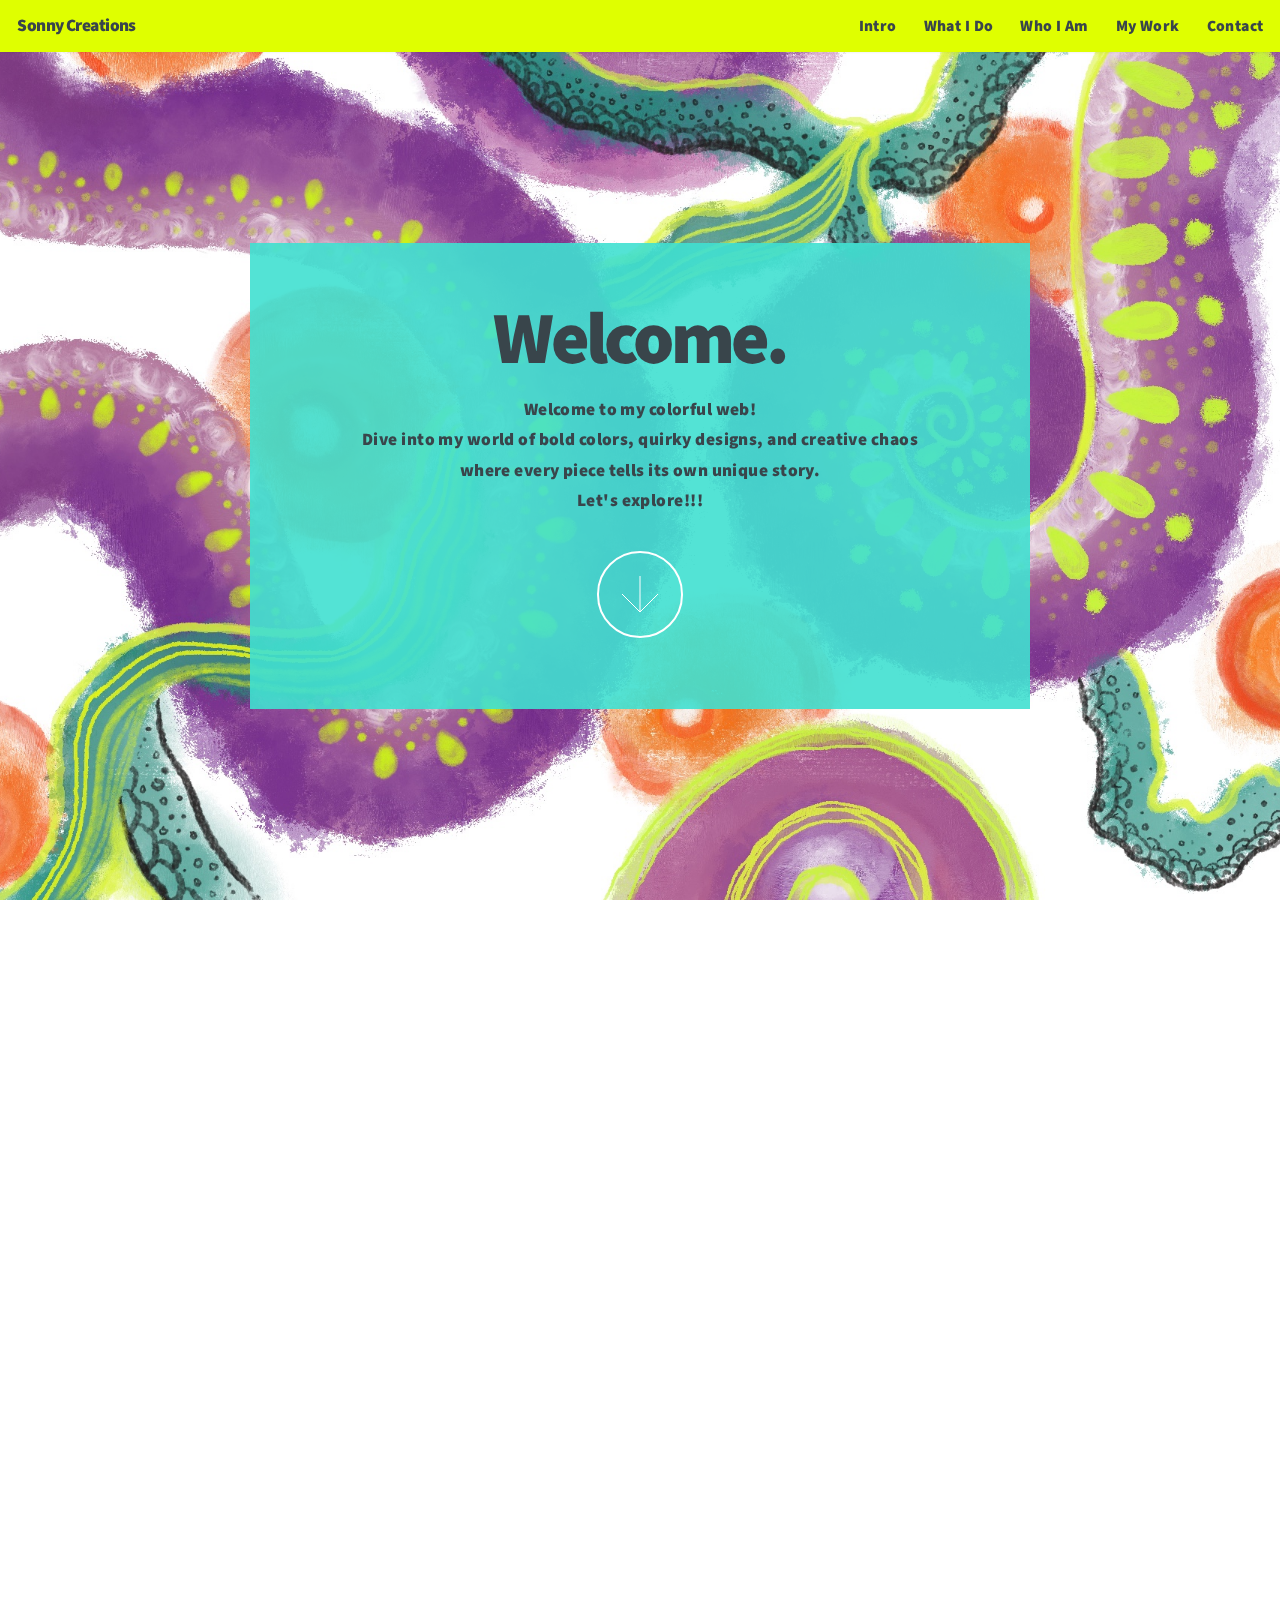
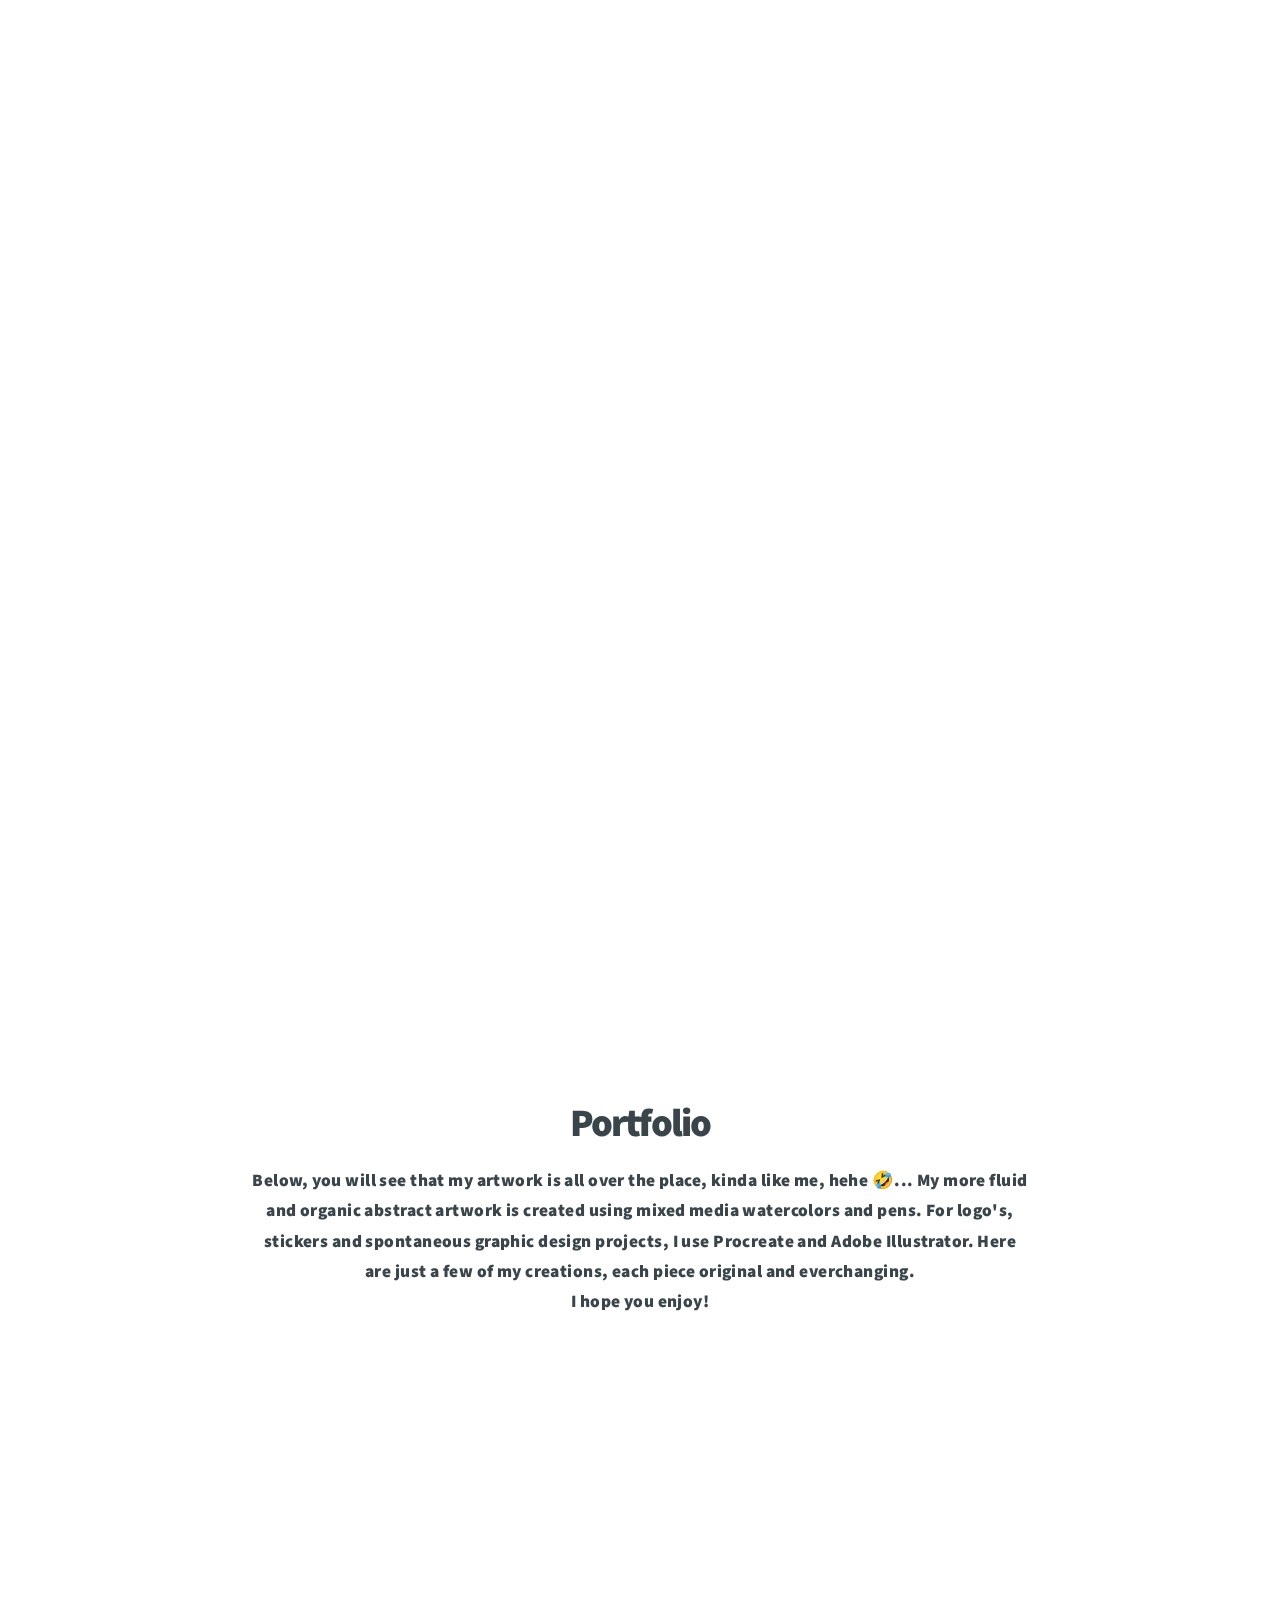
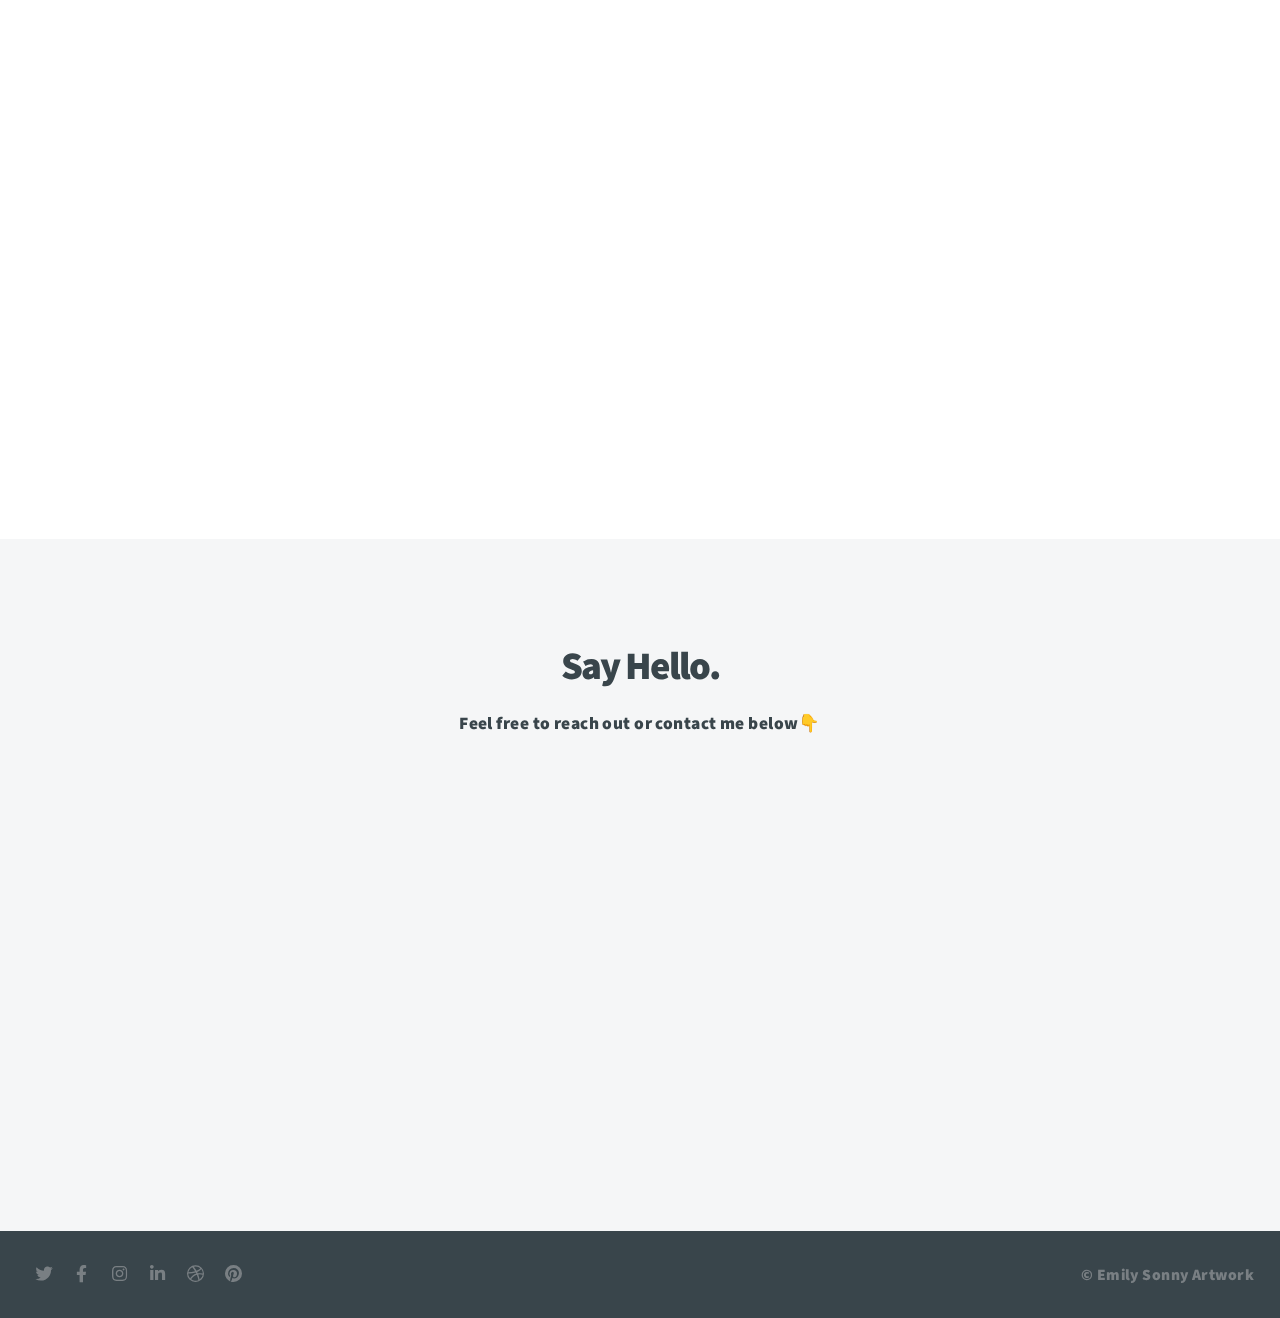
==== index.html @ d4427ba9 "Update index.html" ====
<!DOCTYPE HTML>
<!--
	Personal landing page for Emily Sonny
-->
<html>
	<head>
		<title>Sonny Creations</title>
		<meta charset="utf-8" />
		<meta name="viewport" content="width=device-width, initial-scale=1, user-scalable=no" />
		<link rel="stylesheet" href="assets/css/main.css" />
		<noscript><link rel="stylesheet" href="assets/css/noscript.css" /></noscript>
	</head>
	<body class="is-preload">

		<!-- Header -->
			<header id="header">
				<h1>Sonny Creations</h1>
				<nav>
					<ul>
						<li><a href="#intro"><b>Intro</b></a></li>
						<li><a href="#one"><b>What I Do</b></a></li>
						<li><a href="#two"><b>Who I Am</b></a></li>
						<li><a href="#work"><b>My Work</b></a></li>
						<li><a href="#contact"><b>Contact</b></a></li>
					</ul>
				</nav>
			</header>

		<!-- Intro -->
			<section id="intro" class="main style1 dark fullscreen">
				<div class="content box style2">
					<header>
						<h2>Welcome.</h2>
					</header>
					<p><strong>Welcome to my colorful web!<br>
						Dive into my world of bold colors, quirky designs, and creative chaos <br>
						where every piece tells its own unique story. <br><b> Let's explore!!!</b> </p>
					<footer>
						<a href="#one" class="button style2 down">More</a>
					</footer>
				</div>
			</section>

		<!-- One -->
			<section id="one" class="main style2 right dark fullscreen">
				<div class="content box style2">
					<header>
						<h2>What I Do</h2>
					</header>
					<p>
						<b>
							Hi, I'm Emily... a creative gal out here just trying to spread my passion for funky and free-flowing, raw and wildly
					untamed artwork. My inspiration and ideas come from the gifts provided from the grand human experience. My intention is to capture
					weird phrases and make them look artsy, to create funky unprofessional graphics and to allow my watercolor paintings to flow in order to 
					discover their unique beauty. My artwork allows me the freedom to express my authenticity and to hopefully inspire others to do the same.
					</b>					
					</p>
				</div>
				<a href="#two" class="button style2 down anchored">Next</a>
			</section>

		<!-- Two -->
			<section id="two" class="main style2 left dark fullscreen">
				<div class="content box style2">
					<header>
						<h2>Who I Am</h2>
					</header>
					<p><b>Just an average Joe out here trying to spread some joy and creativity through my authentic kooky visual expressions.
					I've been doing art ever since I was a young lassie and recently have realized that it is a passion of mine that I'd like
					to pursue and create more of.</b> 
					</p>
				</div>
				<a href="#work" class="button style2 down anchored">Next</a>
			</section>

		<!-- Work -->
			<section id="work" class="main style3 primary">
				<div class="content">
					<header>
						<h2>Portfolio</h2>
						<p><b>Below, you will see that my artwork is all over the place, kinda like me, hehe 🤣... My more fluid and organic abstract artwork is 
							created using mixed media watercolors and pens. For logo's, stickers and spontaneous graphic design projects, I use Procreate and 
							Adobe Illustrator. Here are just a few of my creations, each piece original and everchanging.</b>
							<br> <strong>I hope you enjoy!</strong>
						</p>
					</header>

					<!-- Gallery  -->
						<div class="gallery">
						
							<article class="from-left">
								<a href="images/fulls/passionfruit.JPG" class="image fit"><img src="images/thumbs/passionfruit.JPG"" title="The Emo Passionfruit" alt="" /></a>
							</article>
							<article class="from-right">
								<a href="images/fulls/kiwano2.JPG" class="image fit"><img src="images/thumbs/kiwano2.JPG" title="Kiwano Funk" alt="" /></a>
							</article>
							<article class="from-left">
								<a href="images/fulls/buffalobien.jpg" class="image fit"><img src="images/thumbs/buffalobien.jpg" title="Panoramic Buffalo" alt="" /></a>
							</article>
							<article class="from-right">
								<a href="images/fulls/cowabunga.JPG" class="image fit"><img src="images/thumbs/cowabunga.JPG" title="COWABUNGA!!!" alt="" /></a>
							</article>
							<article class="from-left">
								<a href="images/fulls/weirdfull.JPG" class="image fit"><img src="images/thumbs/weird.JPG" title="Weird..." alt="" /></a>
							</article>
							<article class="from-right">
								<a href="images/fulls/BG2.jpg" class="image fit"><img src="images/thumbs/BG2.jpg" title="Trippy Tentacles" alt="" /></a>
							</article>
							<article class="from-right">
								<a href="images/fulls/bbqtrailer.JPG" class="image fit"><img src="images/thumbs/bbqtrailer.JPG" title="The BBQ, Montana" alt="" /></a>
							</article>
							<article class="from-right">
								<a href="images/fulls/latrailer.JPG" class="image fit"><img src="images/thumbs/latrailer.JPG" title="Local Advice Food Truck: Gardiner, Montana" alt="" /></a>
							</article>
							<article class="from-right">
								<a href="images/fulls/justinecart.JPG" class="image fit"><img src="images/thumbs/justinecart.JPG" title="Justine's Hotdog Truck: Gardiner, Montana" alt="" /></a>
							</article>
							<br>
							<article class="from-right">
								<a href="images/fulls/WC06.jpeg" class="image fit"><img src="images/thumbs/WC06.jpeg" title="Everything, everywhere.. All at Once" alt="" /></a>
							</article>
							<article class="from-right">
								<a href="images/fulls/WC02.jpeg" class="image fit"><img src="images/thumbs/WC02.jpeg" title="Ethereal Dance" alt="" /></a>
							</article>
							<article class="from-right">
								<a href="images/fulls/WC07.jpeg" class="image fit"><img src="images/thumbs/WC07.jpeg" title="Dark Sun" alt="" /></a>
							</article>
							<article class="from-right">
								<a href="images/fulls/WC04.jpeg" class="image fit"><img src="images/thumbs/WC04.jpeg" title="La Flor Fuego" alt="" /></a>
							</article>
							<article class="from-right">
								<a href="images/fulls/WC05.jpeg" class="image fit"><img src="images/thumbs/WC05.jpeg" title="Land & Sea" alt="" /></a>
							</article>
							<article class="from-right">
								<a href="images/fulls/kickerWC2.jpg" class="image fit"><img src="images/thumbs/kickerWC2.jpg" title="The Kicker" alt="" /></a>
							</article>
							<article class="from-right">
								<a href="images/fulls/WC03.jpeg" class="image fit"><img src="images/thumbs/WC03.jpeg" title="The Witness" alt="" /></a>
							</article>
							<article class="from-right">
								<a href="images/fulls/WC08.jpeg" class="image fit"><img src="images/thumbs/WC08.jpeg" title="SUmmer Solstice" alt="" /></a>
							</article>
							<article class="from-right">
								<a href="images/fulls/beekindWC.jpg" class="image fit"><img src="images/thumbs/beekindWC.jpg" title="Bee Kind" alt="" /></a>
							</article>
							<article class="from-right">
								<a href="images/fulls/chincheWC.jpg" class="image fit"><img src="images/thumbs/chincheWC.jpg" title="CHINCHE!" alt="" /></a>
							</article>
							<article class="from-right">
								<a href="images/fulls/mural1.jpg" class="image fit"><img src="images/thumbs/mural1thumb.jpg" title= "Wall Art: La Selva Marina (Las Tuñas, Ecuador)" alt="" /></a>
							</article>
							<article class="from-right">
								<a href="images/fulls/mural2.jpg" class="image fit"><img src="images/thumbs/mural2.jpg" title="Wall Art: Effervescent Flow (Las Tuñas, Ecuador)" alt="" /></a>
							</article>
							
							
						</div>

				</div>
			</section>

		<!-- Contact -->
			<section id="contact" class="main style3 secondary">
				<div class="content">
					<header>
						<h2>Say Hello.</h2>
						<p>Feel free to reach out or contact me below👇</p>
					</header>
					<div class="box">
						<form method="post" action="#">
							<div class="fields">
								<div class="field half"><input type="text" name="name" placeholder="Name" /></div>
								<div class="field half"><input type="email" name="email" placeholder="Email" /></div>
								<div class="field"><textarea name="message" placeholder="Message" rows="6"></textarea></div>
							</div>
							<ul class="actions special">
								<li><input type="submit" value="Send Message" /></li>
							</ul>
						</form>
					</div>
				</div>
			</section>

		<!-- Footer -->
			<footer id="footer">

				<!-- Icons -->
					<ul class="icons">
						<li><a href="#" class="icon brands fa-twitter"><span class="label">Twitter</span></a></li>
						<li><a href="#" class="icon brands fa-facebook-f"><span class="label">Facebook</span></a></li>
						<li><a href="#" class="icon brands fa-instagram"><span class="label">Instagram</span></a></li>
						<li><a href="#" class="icon brands fa-linkedin-in"><span class="label">LinkedIn</span></a></li>
						<li><a href="#" class="icon brands fa-dribbble"><span class="label">Dribbble</span></a></li>
						<li><a href="#" class="icon brands fa-pinterest"><span class="label">Pinterest</span></a></li>
					</ul>

				<!-- Menu -->
					<ul class="menu">
						<li>&copy; Emily Sonny Artwork</li>
					</ul>

			</footer>

		<!-- Scripts -->
			<script src="assets/js/jquery.min.js"></script>
			<script src="assets/js/jquery.poptrox.min.js"></script>
			<script src="assets/js/jquery.scrolly.min.js"></script>
			<script src="assets/js/jquery.scrollex.min.js"></script>
			<script src="assets/js/browser.min.js"></script>
			<script src="assets/js/breakpoints.min.js"></script>
			<script src="assets/js/util.js"></script>
			<script src="assets/js/main.js"></script>

	</body>
</html>
---- assets/css/main.css ----
@import url("https://fonts.googleapis.com/css?family=Source+Sans+Pro:300,900");
@import url("fontawesome-all.min.css");

/*
	Big Picture by HTML5 UP
	html5up.net | @ajlkn
	Free for personal and commercial use under the CCA 3.0 license (html5up.net/license)
*/

html, body, div, span, applet, object,
iframe, h1, h2, h3, h4, h5, h6, p, blockquote,
pre, a, abbr, acronym, address, big, cite,
code, del, dfn, em, img, ins, kbd, q, s, samp,
small, strike, strong, sub, sup, tt, var, b,
u, i, center, dl, dt, dd, ol, ul, li, fieldset,
form, label, legend, table, caption, tbody,
tfoot, thead, tr, th, td, article, aside,
canvas, details, embed, figure, figcaption,
footer, header, hgroup, menu, nav, output, ruby,
section, summary, time, mark, audio, video {
	margin: 0;
	padding: 0;
	border: 0;
	font-size: 100%;
	font: inherit;
	vertical-align: baseline;}

article, aside, details, figcaption, figure,
footer, header, hgroup, menu, nav, section {
	display: block;}

body {
	line-height: 1;
}

ol, ul {
	list-style: none;
}

blockquote, q {
	quotes: none;
}

	blockquote:before, blockquote:after, q:before, q:after {
		content: '';
		content: none;
	}

table {
	border-collapse: collapse;
	border-spacing: 0;
}

body {
	-webkit-text-size-adjust: none;
}

mark {
	background-color: transparent;
	color: inherit;
}

input::-moz-focus-inner {
	border: 0;
	padding: 0;
}

input, select, textarea {
	-moz-appearance: none;
	-webkit-appearance: none;
	-ms-appearance: none;
	appearance: none;
}

/* Basic */

	@-ms-viewport {
		width: device-width;
	}

	html {
		height: 100%;
	}

	html {
		box-sizing: border-box;
	}

	*, *:before, *:after {
		box-sizing: inherit;
	}

	body {
		background: ##FFFFFF;
		height: 100%;
		min-width: 320px;
	}

		body.is-preload *, body.is-preload *:before, body.is-preload *:after {
			-moz-animation: none !important;
			-webkit-animation: none !important;
			-ms-animation: none !important;
			animation: none !important;
			-moz-transition: none !important;
			-webkit-transition: none !important;
			-ms-transition: none !important;
			transition: none !important;
		}

/* Spinner */

	@-moz-keyframes spinner-rotate {
		0% {
			-moz-transform: scale(1) rotate(0deg);
			-webkit-transform: scale(1) rotate(0deg);
			-ms-transform: scale(1) rotate(0deg);
			transform: scale(1) rotate(0deg);
		}

		100% {
			-moz-transform: scale(1) rotate(360deg);
			-webkit-transform: scale(1) rotate(360deg);
			-ms-transform: scale(1) rotate(360deg);
			transform: scale(1) rotate(360deg);
		}
	}

	@-webkit-keyframes spinner-rotate {
		0% {
			-moz-transform: scale(1) rotate(0deg);
			-webkit-transform: scale(1) rotate(0deg);
			-ms-transform: scale(1) rotate(0deg);
			transform: scale(1) rotate(0deg);
		}

		100% {
			-moz-transform: scale(1) rotate(360deg);
			-webkit-transform: scale(1) rotate(360deg);
			-ms-transform: scale(1) rotate(360deg);
			transform: scale(1) rotate(360deg);
		}
	}

	@-ms-keyframes spinner-rotate {
		0% {
			-moz-transform: scale(1) rotate(0deg);
			-webkit-transform: scale(1) rotate(0deg);
			-ms-transform: scale(1) rotate(0deg);
			transform: scale(1) rotate(0deg);
		}

		100% {
			-moz-transform: scale(1) rotate(360deg);
			-webkit-transform: scale(1) rotate(360deg);
			-ms-transform: scale(1) rotate(360deg);
			transform: scale(1) rotate(360deg);
		}
	}

	@keyframes spinner-rotate {
		0% {
			-moz-transform: scale(1) rotate(0deg);
			-webkit-transform: scale(1) rotate(0deg);
			-ms-transform: scale(1) rotate(0deg);
			transform: scale(1) rotate(0deg);
		}

		100% {
			-moz-transform: scale(1) rotate(360deg);
			-webkit-transform: scale(1) rotate(360deg);
			-ms-transform: scale(1) rotate(360deg);
			transform: scale(1) rotate(360deg);
		}
	}

/* Loader */

	@-moz-keyframes spinner-show {
		0% {
			opacity: 0;
		}

		100% {
			opacity: 1;
		}
	}

	@-webkit-keyframes spinner-show {
		0% {
			opacity: 0;
		}

		100% {
			opacity: 1;
		}
	}

	@-ms-keyframes spinner-show {
		0% {
			opacity: 0;
		}

		100% {
			opacity: 1;
		}
	}

	@keyframes spinner-show {
		0% {
			opacity: 0;
		}

		100% {
			opacity: 1;
		}
	}

	@-moz-keyframes spinner-hide {
		0% {
			-moz-transform: scale(1) rotate(0deg);
			-webkit-transform: scale(1) rotate(0deg);
			-ms-transform: scale(1) rotate(0deg);
			transform: scale(1) rotate(0deg);
			color: #e5e6e7;
			z-index: 100001;
		}

		99% {
			-moz-transform: scale(0.5) rotate(360deg);
			-webkit-transform: scale(0.5) rotate(360deg);
			-ms-transform: scale(0.5) rotate(360deg);
			transform: scale(0.5) rotate(360deg);
			color: #e5e6e7;
			z-index: 100001;
		}

		100% {
			-moz-transform: scale(0.5) rotate(360deg);
			-webkit-transform: scale(0.5) rotate(360deg);
			-ms-transform: scale(0.5) rotate(360deg);
			transform: scale(0.5) rotate(360deg);
			color: #e5e6e7;
			z-index: -1;
		}
	}

	@-webkit-keyframes spinner-hide {
		0% {
			-moz-transform: scale(1) rotate(0deg);
			-webkit-transform: scale(1) rotate(0deg);
			-ms-transform: scale(1) rotate(0deg);
			transform: scale(1) rotate(0deg);
			color: #e5e6e7;
			z-index: 100001;
		}

		99% {
			-moz-transform: scale(0.5) rotate(360deg);
			-webkit-transform: scale(0.5) rotate(360deg);
			-ms-transform: scale(0.5) rotate(360deg);
			transform: scale(0.5) rotate(360deg);
			color: #e5e6e7;
			z-index: 100001;
		}

		100% {
			-moz-transform: scale(0.5) rotate(360deg);
			-webkit-transform: scale(0.5) rotate(360deg);
			-ms-transform: scale(0.5) rotate(360deg);
			transform: scale(0.5) rotate(360deg);
			color: #e5e6e7;
			z-index: -1;
		}
	}

	@-ms-keyframes spinner-hide {
		0% {
			-moz-transform: scale(1) rotate(0deg);
			-webkit-transform: scale(1) rotate(0deg);
			-ms-transform: scale(1) rotate(0deg);
			transform: scale(1) rotate(0deg);
			color: #e5e6e7;
			z-index: 100001;
		}

		99% {
			-moz-transform: scale(0.5) rotate(360deg);
			-webkit-transform: scale(0.5) rotate(360deg);
			-ms-transform: scale(0.5) rotate(360deg);
			transform: scale(0.5) rotate(360deg);
			color: #e5e6e7;
			z-index: 100001;
		}

		100% {
			-moz-transform: scale(0.5) rotate(360deg);
			-webkit-transform: scale(0.5) rotate(360deg);
			-ms-transform: scale(0.5) rotate(360deg);
			transform: scale(0.5) rotate(360deg);
			color: #e5e6e7;
			z-index: -1;
		}
	}

	@keyframes spinner-hide {
		0% {
			-moz-transform: scale(1) rotate(0deg);
			-webkit-transform: scale(1) rotate(0deg);
			-ms-transform: scale(1) rotate(0deg);
			transform: scale(1) rotate(0deg);
			color: #e5e6e7;
			z-index: 100001;
		}

		99% {
			-moz-transform: scale(0.5) rotate(360deg);
			-webkit-transform: scale(0.5) rotate(360deg);
			-ms-transform: scale(0.5) rotate(360deg);
			transform: scale(0.5) rotate(360deg);
			color: #e5e6e7;
			z-index: 100001;
		}

		100% {
			-moz-transform: scale(0.5) rotate(360deg);
			-webkit-transform: scale(0.5) rotate(360deg);
			-ms-transform: scale(0.5) rotate(360deg);
			transform: scale(0.5) rotate(360deg);
			color: #e5e6e7;
			z-index: -1;
		}
	}

	@-moz-keyframes overlay-hide {
		0% {
			opacity: 0;
			z-index: 100000;
		}

		15% {
			opacity: 0;
			z-index: 100000;
		}

		99% {
			opacity: 0;
			z-index: 100000;
		}

		100% {
			opacity: 0;
			z-index: -1;
		}
	}

	@-webkit-keyframes overlay-hide {
		0% {
			opacity: 0;
			z-index: 100000;
		}

		15% {
			opacity: 0;
			z-index: 100000;
		}

		99% {
			opacity: 0;
			z-index: 100000;
		}

		100% {
			opacity: 0;
			z-index: -1;
		}
	}

	@-ms-keyframes overlay-hide {
		0% {
			opacity: 0;
			z-index: 100000;
		}

		15% {
			opacity: 0;
			z-index: 100000;
		}

		99% {
			opacity: 0;
			z-index: 100000;
		}

		100% {
			opacity: 0;
			z-index: -1;
		}
	}

	@keyframes overlay-hide {
		0% {
			opacity: 0;
			z-index: 100000;
		}

		15% {
			opacity: 0;
			z-index: 100000;
		}

		99% {
			opacity: 0;
			z-index: 100000;
		}

		100% {
			opacity: 0;
			z-index: -1;
		}
	}

	body {
		text-decoration: none;
	}

		body:before {
			-moz-animation: spinner-show 1.5s 1 0.25s ease forwards, spinner-hide 0.25s ease-in-out forwards !important;
			-webkit-animation: spinner-show 1.5s 1 0.25s ease forwards, spinner-hide 0.25s ease-in-out forwards !important;
			-ms-animation: spinner-show 1.5s 1 0.25s ease forwards, spinner-hide 0.25s ease-in-out forwards !important;
			animation: spinner-show 1.5s 1 0.25s ease forwards, spinner-hide 0.25s ease-in-out forwards !important;
			-moz-transform-origin: 50% 50%;
			-webkit-transform-origin: 50% 50%;
			-ms-transform-origin: 50% 50%;
			transform-origin: 50% 50%;
			-moz-osx-font-smoothing: grayscale;
			-webkit-font-smoothing: antialiased;
			font-family: FontAwesome;
			font-style: normal;
			font-weight: normal;
			text-transform: none !important;
			color: #e5e6e7;
			content: '\f1ce';
			cursor: default;
			display: block;
			font-size: 2em;
			height: 2em;
			left: 50%;
			line-height: 2em;
			margin: -1em 0 0 -1em;
			opacity: 0;
			position: fixed;
			text-align: center;
			top: 50%;
			width: 2em;
			z-index: -1;
		}

		body:after {
			-moz-animation: overlay-hide 1.5s ease-in forwards !important;
			-webkit-animation: overlay-hide 1.5s ease-in forwards !important;
			-ms-animation: overlay-hide 1.5s ease-in forwards !important;
			animation: overlay-hide 1.5s ease-in forwards !important;
			background: #ffffff;
			content: '';
			display: block;
			height: 100%;
			left: 0;
			opacity: 0;
			position: fixed;
			top: 0;
			width: 100%;
			z-index: -1;
		}

		body.is-preload:before {
			-moz-animation: spinner-show 1.5s 1 0.25s ease forwards, spinner-rotate 0.75s infinite linear !important;
			-webkit-animation: spinner-show 1.5s 1 0.25s ease forwards, spinner-rotate 0.75s infinite linear !important;
			-ms-animation: spinner-show 1.5s 1 0.25s ease forwards, spinner-rotate 0.75s infinite linear !important;
			animation: spinner-show 1.5s 1 0.25s ease forwards, spinner-rotate 0.75s infinite linear !important;
			z-index: 100001;
		}

		body.is-preload:after {
			-moz-animation: none !important;
			-webkit-animation: none !important;
			-ms-animation: none !important;
			animation: none !important;
			opacity: 0;
			z-index: 100000;
		}

	@media (-webkit-min-device-pixel-ratio: 2) {

		body:before {
			line-height: 2.025em;
		}

	}

/* Type */

	body, input, textarea, select {
		font-family: "Source Sans Pro", "sans-serif";
		font-weight: 300;
		font-size: 18pt;
		line-height: 1.75em;
		color: #39454b;
		letter-spacing: 0.025em;
	}

		@media screen and (max-width: 1920px) {

			body, input, textarea, select {
				font-size: 17pt;
			}

		}

		@media screen and (max-width: 1680px) {

			body, input, textarea, select {
				font-size: 15pt;
			}

		}

		@media screen and (max-width: 1280px) {

			body, input, textarea, select {
				font-size: 13pt;
			}

		}

		@media screen and (max-width: 1000px) {

			body, input, textarea, select {
				font-size: 13pt;
			}

		}

		@media screen and (max-width: 736px) {

			body, input, textarea, select {
				font-size: 12pt;
				line-height: 1.5em;
			}

		}

	h1, h2, h3, h4, h5, h6 {
		font-weight: 900;
		color: inherit;
		letter-spacing: -0.0325em;
	}

		h1 a, h2 a, h3 a, h4 a, h5 a, h6 a {
			color: inherit;
			text-decoration: none;
		}

	h2 {
		font-size: 2.25em;
		line-height: 1.25em;
		letter-spacing: -0.05em;
	}

	@media screen and (max-width: 736px) {

		h2 {
			font-size: 1.5em;
		}

	}

	strong, b {
		font-weight: 900;
		color: inherit;
	}

	em, i {
		font-style: italic;
	}

	a {
		-moz-transition: color 0.2s ease-in-out;
		-webkit-transition: color 0.2s ease-in-out;
		-ms-transition: color 0.2s ease-in-out;
		transition: color 0.2s ease-in-out;
		color: #98c593;
	}

	sub {
		position: relative;
		top: 0.5em;
		font-size: 0.8em;
	}

	sup {
		position: relative;
		top: -0.5em;
		font-size: 0.8em;
	}

	hr {
		border: 0;
		border-top: solid 1px #e5e6e7;
	}

	blockquote {
		border-left: solid 0.5em #e5e6e7;
		padding: 1em 0 1em 2em;
		font-style: italic;
	}

	p, ul, ol, dl, table {
		margin-bottom: 1em;
	}

/* Box */

	.box {
		background: rgba(64, 224, 208, 0.9); /* Semi-transparent turquoise */
		color: #39454b;
		padding: 2em;
	}

		.box > :last-child {
			margin-bottom: 0;
		}

		.box.style2 {
			padding: 3.5em 2.5em 3.5em 2.5em;
		}

		@media screen and (max-width: 736px) {

			.box {
				padding: 1em;
			}

				.box.style2 {
					padding: 1.5em 1.25em 1.5em 1.25em;
					background-color: rgba(64, 224, 208, 0.9);
				}

		}

/* Button */

	input[type="button"],
	input[type="submit"],
	input[type="reset"],
	.button,
	button {
		-moz-appearance: none;
		-webkit-appearance: none;
		-ms-appearance: none;
		appearance: none;
		-moz-transition: background-color 0.2s ease-in-out;
		-webkit-transition: background-color 0.2s ease-in-out;
		-ms-transition: background-color 0.2s ease-in-out;
		transition: background-color 0.2s ease-in-out;
		background-color: #98c593;
		border: 0;
		border-radius: 3.5em;
		color: #ffffff;
		cursor: pointer;
		display: inline-block;
		height: 3.5em;
		line-height: 3.5em;
		outline: 0;
		padding: 0 2em 0 2em;
		position: relative;
		text-align: center;
		text-decoration: none;
	}

		input[type="button"].down,
		input[type="submit"].down,
		input[type="reset"].down,
		.button.down,
		button.down {
			width: 5em;
			height: 5em;
			line-height: 4.5em;
			padding: 0;
			background-image: url("images/dark-arrow.svg");
			background-position: center center;
			background-repeat: no-repeat;
			text-indent: -10em;
			overflow: hidden;
		}

			input[type="button"].down.anchored,
			input[type="submit"].down.anchored,
			input[type="reset"].down.anchored,
			.button.down.anchored,
			button.down.anchored {
				bottom: 0;
				border-bottom: 0;
				border-radius: 3em 3em 0 0;
				height: 4.5em;
				margin-left: -2.5em;
			}

		input[type="button"].anchored,
		input[type="submit"].anchored,
		input[type="reset"].anchored,
		.button.anchored,
		button.anchored {
			position: absolute;
			left: 50%;
		}

		input[type="button"]:hover,
		input[type="submit"]:hover,
		input[type="reset"]:hover,
		.button:hover,
		button:hover {
			background-color: #a8cea4;
		}

		input[type="button"]:active,
		input[type="submit"]:active,
		input[type="reset"]:active,
		.button:active,
		button:active {
			background-color: #88bc82;
		}

		input[type="button"].style2,
		input[type="submit"].style2,
		input[type="reset"].style2,
		.button.style2,
		button.style2 {
			background-color: transparent;
			border: solid 2px #e5e6e7;
			color: inherit;
		}

			input[type="button"].style2:hover,
			input[type="submit"].style2:hover,
			input[type="reset"].style2:hover,
			.button.style2:hover,
			button.style2:hover {
				background-color: rgba(229, 230, 231, 0.25);
			}

			input[type="button"].style2:active,
			input[type="submit"].style2:active,
			input[type="reset"].style2:active,
			.button.style2:active,
			button.style2:active {
				background-color: rgba(229, 230, 231, 0.375);
			}

			input[type="button"].style2.down,
			input[type="submit"].style2.down,
			input[type="reset"].style2.down,
			.button.style2.down,
			button.style2.down {
				background-image: url("images/arrow.svg");
			}

/* Form */

	form {
		margin: 0 0 2em 0;
	}

		form > :last-child {
			margin-bottom: 0;
		}

		form > .fields {
			display: -moz-flex;
			display: -webkit-flex;
			display: -ms-flex;
			display: flex;
			-moz-flex-wrap: wrap;
			-webkit-flex-wrap: wrap;
			-ms-flex-wrap: wrap;
			flex-wrap: wrap;
			width: calc(100% + 3em);
			margin: -1.5em 0 2em -1.5em;
		}

			form > .fields > .field {
				-moz-flex-grow: 0;
				-webkit-flex-grow: 0;
				-ms-flex-grow: 0;
				flex-grow: 0;
				-moz-flex-shrink: 0;
				-webkit-flex-shrink: 0;
				-ms-flex-shrink: 0;
				flex-shrink: 0;
				padding: 1.5em 0 0 1.5em;
				width: calc(100% - 1.5em);
			}

				form > .fields > .field.half {
					width: calc(50% - 0.75em);
				}

				form > .fields > .field.third {
					width: calc(100%/3 - 0.5em);
				}

				form > .fields > .field.quarter {
					width: calc(25% - 0.375em);
				}

		@media screen and (max-width: 480px) {

			form > .fields {
				width: calc(100% + 2em);
				margin: -1em 0 2em -1em;
			}

				form > .fields > .field {
					padding: 1em 0 0 1em;
					width: calc(100% - 1em);
				}

					form > .fields > .field.half {
						width: calc(100% - 1em);
					}

					form > .fields > .field.third {
						width: calc(100% - 1em);
					}

					form > .fields > .field.quarter {
						width: calc(100% - 1em);
					}

		}

	label {
		display: block;
	}

	input[type="text"],
	input[type="password"],
	input[type="email"],
	input[type="tel"],
	input[type="search"],
	input[type="url"],
	select,
	textarea {
		-moz-appearance: none;
		-webkit-appearance: none;
		-ms-appearance: none;
		appearance: none;
		-moz-transition: border-color 0.2s ease-in-out, color 0.2s ease-in-out;
		-webkit-transition: border-color 0.2s ease-in-out, color 0.2s ease-in-out;
		-ms-transition: border-color 0.2s ease-in-out, color 0.2s ease-in-out;
		transition: border-color 0.2s ease-in-out, color 0.2s ease-in-out;
		color: #39454b;
		display: block;
		width: 100%;
		padding: 0.65em 0.75em;
		background: none;
		border: solid 2px #e5e6e7;
		color: inherit;
		border-radius: 0.5em;
		outline: none;
	}

		input[type="text"]:focus,
		input[type="password"]:focus,
		input[type="email"]:focus,
		input[type="tel"]:focus,
		input[type="search"]:focus,
		input[type="url"]:focus,
		select:focus,
		textarea:focus {
			border-color: #9ac8e9;
		}

	input[type="text"],
	input[type="password"],
	input[type="email"],
	input[type="tel"],
	input[type="search"],
	input[type="url"],
	select {
		line-height: 1.35em;
	}

	textarea {
		min-height: 8em;
	}

	::-moz-focus-inner {
		border: 0;
	}

	::-webkit-input-placeholder {
		opacity: 0.375;
	}

	:-moz-placeholder {
		opacity: 0.375;
	}

	::-moz-placeholder {
		opacity: 0.375;
	}

	:-ms-input-placeholder {
		opacity: 0.375;
	}

/* Icon */

	.icon {
		text-decoration: none;
		position: relative;
		text-decoration: none;
	}

		.icon:before {
			-moz-osx-font-smoothing: grayscale;
			-webkit-font-smoothing: antialiased;
			display: inline-block;
			font-style: normal;
			font-variant: normal;
			text-rendering: auto;
			line-height: 1;
			text-transform: none !important;
			font-family: 'Font Awesome 5 Free';
			font-weight: 400;
		}

		.icon:before {
			line-height: inherit;
		}

		.icon > .label {
			display: none;
		}

		.icon.solid:before {
			font-weight: 900;
		}

		.icon.brands:before {
			font-family: 'Font Awesome 5 Brands';
		}

/* Image */

	.image {
		position: relative;
		display: inline-block;
	}

		.image:before {
			content: '';
			position: absolute;
			left: 0;
			top: 0;
			width: 100%;
			height: 100%;
			background: none;
		}

		.image img {
			display: block;
			width: 100%;
		}

		.image.featured {
			display: block;
			width: 100%;
			margin: 0 0 2em 0;
		}

		.image.fit {
			display: block;
			width: 100%;
		}

		.image.left {
			float: left;
			margin: 0 2em 2em 0;
		}

		.image.centered {
			display: block;
			margin: 0 0 2em 0;
		}

			.image.centered img {
				margin: 0 auto;
				width: auto;
			}

/* List */

	ul.default {
		list-style: disc;
		padding-left: 1em;
	}

		ul.default li {
			padding-left: 0.5em;
		}

	ul.menu {
		cursor: default;
	}

		ul.menu li {
			display: inline-block;
			line-height: 1em;
			border-left: solid 1px #e5e6e7;
			padding: 0 0 0 0.5em;
			margin: 0 0 0 0.5em;
		}

			ul.menu li:first-child {
				border-left: 0;
				padding-left: 0;
				margin-left: 0;
			}

	ol.default {
		list-style: decimal;
		padding-left: 1.25em;
	}

		ol.default li {
			padding-left: 0.25em;
		}

/* Actions */

	ul.actions {
		display: -moz-flex;
		display: -webkit-flex;
		display: -ms-flex;
		display: flex;
		cursor: default;
		list-style: none;
		margin-left: -1em;
		padding-left: 0;
	}

		ul.actions li {
			padding: 0 0 0 1em;
			vertical-align: middle;
		}

		ul.actions.special {
			-moz-justify-content: center;
			-webkit-justify-content: center;
			-ms-justify-content: center;
			justify-content: center;
			width: 100%;
			margin-left: 0;
		}

			ul.actions.special li:first-child {
				padding-left: 0;
			}

		ul.actions.stacked {
			-moz-flex-direction: column;
			-webkit-flex-direction: column;
			-ms-flex-direction: column;
			flex-direction: column;
			margin-left: 0;
		}

			ul.actions.stacked li {
				padding: 1.3em 0 0 0;
			}

				ul.actions.stacked li:first-child {
					padding-top: 0;
				}

		ul.actions.fit {
			width: calc(100% + 1em);
		}

			ul.actions.fit li {
				-moz-flex-grow: 1;
				-webkit-flex-grow: 1;
				-ms-flex-grow: 1;
				flex-grow: 1;
				-moz-flex-shrink: 1;
				-webkit-flex-shrink: 1;
				-ms-flex-shrink: 1;
				flex-shrink: 1;
				width: 100%;
			}

				ul.actions.fit li > * {
					width: 100%;
				}

			ul.actions.fit.stacked {
				width: 100%;
			}

		@media screen and (max-width: 480px) {

			ul.actions:not(.fixed) {
				-moz-flex-direction: column;
				-webkit-flex-direction: column;
				-ms-flex-direction: column;
				flex-direction: column;
				margin-left: 0;
				width: 100% !important;
			}

				ul.actions:not(.fixed) li {
					-moz-flex-grow: 1;
					-webkit-flex-grow: 1;
					-ms-flex-grow: 1;
					flex-grow: 1;
					-moz-flex-shrink: 1;
					-webkit-flex-shrink: 1;
					-ms-flex-shrink: 1;
					flex-shrink: 1;
					padding: 1em 0 0 0;
					text-align: center;
					width: 100%;
				}

					ul.actions:not(.fixed) li > * {
						width: 100%;
					}

					ul.actions:not(.fixed) li:first-child {
						padding-top: 0;
					}

					ul.actions:not(.fixed) li input[type="submit"],
					ul.actions:not(.fixed) li input[type="reset"],
					ul.actions:not(.fixed) li input[type="button"],
					ul.actions:not(.fixed) li button,
					ul.actions:not(.fixed) li .button {
						width: 100%;
					}

						ul.actions:not(.fixed) li input[type="submit"].icon:before,
						ul.actions:not(.fixed) li input[type="reset"].icon:before,
						ul.actions:not(.fixed) li input[type="button"].icon:before,
						ul.actions:not(.fixed) li button.icon:before,
						ul.actions:not(.fixed) li .button.icon:before {
							margin-left: -0.5rem;
						}

		}

/* Icons */

	ul.icons {
		cursor: default;
	}

		ul.icons li {
			display: inline-block;
		}

		ul.icons a {
			display: inline-block;
			width: 2em;
			height: 2em;
			line-height: 2em;
			text-align: center;
			border: 0;
		}

/* Sections/Article */

	header {
		margin-bottom: 1em;
	}

		header p {
			display: block;
			margin: 1em 0 0 0;
			padding: 0 0 0.5em 0;
		}

	footer {
		margin-top: 2em;
	}

/* Table */

	table {
		width: 100%;
	}

		table.default {
			width: 100%;
		}

			table.default tbody tr:nth-child(2n+2) {
				background: rgba(229, 230, 231, 0.5);
			}

			table.default td {
				padding: 0.5em 1em 0.5em 1em;
			}

			table.default th {
				text-align: left;
				font-weight: 900;
				padding: 0.5em 1em 0.5em 1em;
			}

			table.default thead {
				background: #39454b;
				color: #ffffff;
			}

			table.default tfoot {
				background: #e5e6e7;
			}

/* Poptrox */

	.poptrox-popup {
		-moz-box-sizing: content-box;
		-webkit-box-sizing: content-box;
		-ms-box-sizing: content-box;
		box-sizing: content-box;
		background: #fff;
		padding-bottom: 3em;
		box-shadow: 0 0.1em 0.15em 0 rgba(0, 0, 0, 0.15);
	}

		.poptrox-popup .loader {
			position: absolute;
			top: 50%;
			left: 50%;
			margin: -1em 0 0 -1em;
			width: 2em;
			height: 2em;
			display: block;
			font-size: 2em;
		}

			.poptrox-popup .loader:before {
				-moz-animation: spinner-rotate 0.75s infinite linear !important;
				-webkit-animation: spinner-rotate 0.75s infinite linear !important;
				-ms-animation: spinner-rotate 0.75s infinite linear !important;
				animation: spinner-rotate 0.75s infinite linear !important;
				-moz-osx-font-smoothing: grayscale;
				-webkit-font-smoothing: antialiased;
				font-family: FontAwesome;
				font-style: normal;
				font-weight: normal;
				text-transform: none !important;
				color: #e5e6e7;
				content: '\f1ce';
				cursor: default;
				display: block;
				height: 2em;
				left: 0;
				line-height: 2em;
				position: absolute;
				text-align: center;
				top: 0;
				width: 2em;
			}

		.poptrox-popup .caption {
			position: absolute;
			bottom: 0;
			left: 0;
			background: #ffffff;
			width: 100%;
			height: 3em;
			line-height: 2.8em;
			text-align: center;
			cursor: default;
			z-index: 1;
			font-size: 0.9em;
		}

		.poptrox-popup .nav-next,
		.poptrox-popup .nav-previous {
			-moz-transition: opacity 0.2s ease-in-out;
			-webkit-transition: opacity 0.2s ease-in-out;
			-ms-transition: opacity 0.2s ease-in-out;
			transition: opacity 0.2s ease-in-out;
			position: absolute;
			top: 0;
			width: 50%;
			height: 100%;
			opacity: 0;
			cursor: pointer;
			background: rgba(0, 0, 0, 0.01);
			-webkit-tap-highlight-color: rgba(255, 255, 255, 0);
		}

		.poptrox-popup .nav-next:before,
		.poptrox-popup .nav-previous:before {
			content: '';
			position: absolute;
			width: 96px;
			height: 64px;
			background: url("images/poptrox-nav.svg");
			top: calc(50% - 1.5em);
			margin: -32px 0 0 0;
		}

 		}
		.poptrox-popup:hover .nav-next,
		.poptrox-popup:hover .nav-previous {
			opacity: 0.5;
		}

		.poptrox-popup:hover .nav-next:hover,
		.poptrox-popup:hover .nav-previous:hover {
			opacity: 1.0;
		}

		.poptrox-popup .nav-previous:before {
			-moz-transform: scaleX(-1);
			-webkit-transform: scaleX(-1);
			-ms-transform: scaleX(-1);
			transform: scaleX(-1);
			-ms-filter: "FlipH";
			filter: FlipH;
		}

		.poptrox-popup .nav-next {
			right: 0;
		}

			.poptrox-popup .nav-next:before {
				right: 0;
			}

		.poptrox-popup .nav-previous {
			left: 0;
		}

			.poptrox-popup .nav-previous:before {
				left: 0;
			}

		.poptrox-popup .closer {
			-moz-transition: opacity 0.2s ease-in-out;
			-webkit-transition: opacity 0.2s ease-in-out;
			-ms-transition: opacity 0.2s ease-in-out;
			transition: opacity 0.2s ease-in-out;
			position: absolute;
			top: 0;
			right: 0;
			width: 64px;
			height: 64px;
			text-indent: -9999px;
			z-index: 2;
			opacity: 0;
			-webkit-tap-highlight-color: rgba(255, 255, 255, 0);
		}

			.poptrox-popup .closer:before {
				content: '';
				display: block;
				position: absolute;
				right: 16px;
				top: 16px;
				width: 40px;
				height: 40px;
				border-radius: 100%;
				box-shadow: inset 0 0 0 2px #fff;
				background: url("images/poptrox-closer.svg") center center;
				color: #ffffff !important;
			}

		.poptrox-popup:hover .closer {
			opacity: 0.5;
		}

			.poptrox-popup:hover .closer:hover {
				opacity: 1.0;
			}

		body.is-touch .poptrox-popup .nav-next,
		body.is-touch .poptrox-popup .nav-previous,
		body.is-touch .poptrox-popup .closer {
			opacity: 1.0 !important;
		}

		@media screen and (max-width: 736px) {

			.poptrox-popup .nav-next:before,
			.poptrox-popup .nav-previous:before {
				width: 48px;
				height: 32px;
				background-size: contain;
				margin: -16px 0 0 0;
			}

			.poptrox-popup .closer:before {
				right: 12px;
				top: 12px;
				width: 20px;
				height: 20px;
				box-shadow: inset 0 0 0 1px #fff;
				background-size: contain;
				opacity: 0.65;
			}

		}

/* Gallery */

	.gallery {
		display: -moz-flex;
		display: -webkit-flex;
		display: -ms-flex;
		display: flex;
		-moz-flex-wrap: wrap;
		-webkit-flex-wrap: wrap;
		-ms-flex-wrap: wrap;
		flex-wrap: wrap;
		width: 45em;
		max-width: 100%;
		margin: 0 auto 2em auto;
	}

		.gallery article {
			-moz-transition: -moz-transform 1s ease, opacity 1s ease;
			-webkit-transition: -webkit-transform 1s ease, opacity 1s ease;
			-ms-transition: -ms-transform 1s ease, opacity 1s ease;
			transition: transform 1s ease, opacity 1s ease;
			-moz-transform: translateX(0);
			-webkit-transform: translateX(0);
			-ms-transform: translateX(0);
			transform: translateX(0);
			width: 50%;
			position: relative;
			opacity: 1.0;
		}

			.gallery article .image {
				margin: 0;
				display: block;
			}

			.gallery article:nth-last-child(1n) {
				-moz-transition-delay: 0.05s;
				-webkit-transition-delay: 0.05s;
				-ms-transition-delay: 0.05s;
				transition-delay: 0.05s;
			}

			.gallery article:nth-last-child(2n) {
				-moz-transition-delay: 0.05s;
				-webkit-transition-delay: 0.05s;
				-ms-transition-delay: 0.05s;
				transition-delay: 0.05s;
			}

			.gallery article:nth-last-child(2n) {
				-moz-transition-delay: 0.1s;
				-webkit-transition-delay: 0.1s;
				-ms-transition-delay: 0.1s;
				transition-delay: 0.1s;
			}

			.gallery article:nth-last-child(3n) {
				-moz-transition-delay: 0.1s;
				-webkit-transition-delay: 0.1s;
				-ms-transition-delay: 0.1s;
				transition-delay: 0.1s;
			}

			.gallery article:nth-last-child(3n) {
				-moz-transition-delay: 0.15s;
				-webkit-transition-delay: 0.15s;
				-ms-transition-delay: 0.15s;
				transition-delay: 0.15s;
			}

			.gallery article:nth-last-child(4n) {
				-moz-transition-delay: 0.15s;
				-webkit-transition-delay: 0.15s;
				-ms-transition-delay: 0.15s;
				transition-delay: 0.15s;
			}

			.gallery article:nth-last-child(4n) {
				-moz-transition-delay: 0.2s;
				-webkit-transition-delay: 0.2s;
				-ms-transition-delay: 0.2s;
				transition-delay: 0.2s;
			}

			.gallery article:nth-last-child(5n) {
				-moz-transition-delay: 0.2s;
				-webkit-transition-delay: 0.2s;
				-ms-transition-delay: 0.2s;
				transition-delay: 0.2s;
			}

			.gallery article:nth-last-child(5n) {
				-moz-transition-delay: 0.25s;
				-webkit-transition-delay: 0.25s;
				-ms-transition-delay: 0.25s;
				transition-delay: 0.25s;
			}

			.gallery article:nth-last-child(6n) {
				-moz-transition-delay: 0.25s;
				-webkit-transition-delay: 0.25s;
				-ms-transition-delay: 0.25s;
				transition-delay: 0.25s;
			}

			.gallery article:nth-last-child(6n) {
				-moz-transition-delay: 0.3s;
				-webkit-transition-delay: 0.3s;
				-ms-transition-delay: 0.3s;
				transition-delay: 0.3s;
			}

			.gallery article:nth-last-child(7n) {
				-moz-transition-delay: 0.3s;
				-webkit-transition-delay: 0.3s;
				-ms-transition-delay: 0.3s;
				transition-delay: 0.3s;
			}

			.gallery article:nth-last-child(7n) {
				-moz-transition-delay: 0.35s;
				-webkit-transition-delay: 0.35s;
				-ms-transition-delay: 0.35s;
				transition-delay: 0.35s;
			}

			.gallery article:nth-last-child(8n) {
				-moz-transition-delay: 0.35s;
				-webkit-transition-delay: 0.35s;
				-ms-transition-delay: 0.35s;
				transition-delay: 0.35s;
			}

			.gallery article:nth-last-child(8n) {
				-moz-transition-delay: 0.4s;
				-webkit-transition-delay: 0.4s;
				-ms-transition-delay: 0.4s;
				transition-delay: 0.4s;
			}

			.gallery article:nth-last-child(9n) {
				-moz-transition-delay: 0.4s;
				-webkit-transition-delay: 0.4s;
				-ms-transition-delay: 0.4s;
				transition-delay: 0.4s;
			}

			.gallery article:nth-last-child(9n) {
				-moz-transition-delay: 0.45s;
				-webkit-transition-delay: 0.45s;
				-ms-transition-delay: 0.45s;
				transition-delay: 0.45s;
			}

			.gallery article:nth-last-child(10n) {
				-moz-transition-delay: 0.45s;
				-webkit-transition-delay: 0.45s;
				-ms-transition-delay: 0.45s;
				transition-delay: 0.45s;
			}

			.gallery article:nth-last-child(10n) {
				-moz-transition-delay: 0.5s;
				-webkit-transition-delay: 0.5s;
				-ms-transition-delay: 0.5s;
				transition-delay: 0.5s;
			}

			.gallery article:nth-last-child(11n) {
				-moz-transition-delay: 0.5s;
				-webkit-transition-delay: 0.5s;
				-ms-transition-delay: 0.5s;
				transition-delay: 0.5s;
			}

			.gallery article:nth-last-child(11n) {
				-moz-transition-delay: 0.55s;
				-webkit-transition-delay: 0.55s;
				-ms-transition-delay: 0.55s;
				transition-delay: 0.55s;
			}

			.gallery article:nth-last-child(12n) {
				-moz-transition-delay: 0.55s;
				-webkit-transition-delay: 0.55s;
				-ms-transition-delay: 0.55s;
				transition-delay: 0.55s;
			}

			.gallery article:nth-last-child(12n) {
				-moz-transition-delay: 0.6s;
				-webkit-transition-delay: 0.6s;
				-ms-transition-delay: 0.6s;
				transition-delay: 0.6s;
			}

			.gallery article:nth-last-child(13n) {
				-moz-transition-delay: 0.6s;
				-webkit-transition-delay: 0.6s;
				-ms-transition-delay: 0.6s;
				transition-delay: 0.6s;
			}

			.gallery article:nth-last-child(13n) {
				-moz-transition-delay: 0.65s;
				-webkit-transition-delay: 0.65s;
				-ms-transition-delay: 0.65s;
				transition-delay: 0.65s;
			}

			.gallery article:nth-last-child(14n) {
				-moz-transition-delay: 0.65s;
				-webkit-transition-delay: 0.65s;
				-ms-transition-delay: 0.65s;
				transition-delay: 0.65s;
			}

			.gallery article:nth-last-child(14n) {
				-moz-transition-delay: 0.7s;
				-webkit-transition-delay: 0.7s;
				-ms-transition-delay: 0.7s;
				transition-delay: 0.7s;
			}

			.gallery article:nth-last-child(15n) {
				-moz-transition-delay: 0.7s;
				-webkit-transition-delay: 0.7s;
				-ms-transition-delay: 0.7s;
				transition-delay: 0.7s;
			}

			.gallery article:nth-last-child(15n) {
				-moz-transition-delay: 0.75s;
				-webkit-transition-delay: 0.75s;
				-ms-transition-delay: 0.75s;
				transition-delay: 0.75s;
			}

			.gallery article:nth-last-child(16n) {
				-moz-transition-delay: 0.75s;
				-webkit-transition-delay: 0.75s;
				-ms-transition-delay: 0.75s;
				transition-delay: 0.75s;
			}

			.gallery article:nth-last-child(16n) {
				-moz-transition-delay: 0.8s;
				-webkit-transition-delay: 0.8s;
				-ms-transition-delay: 0.8s;
				transition-delay: 0.8s;
			}

			.gallery article:nth-last-child(17n) {
				-moz-transition-delay: 0.8s;
				-webkit-transition-delay: 0.8s;
				-ms-transition-delay: 0.8s;
				transition-delay: 0.8s;
			}

			.gallery article:nth-last-child(17n) {
				-moz-transition-delay: 0.85s;
				-webkit-transition-delay: 0.85s;
				-ms-transition-delay: 0.85s;
				transition-delay: 0.85s;
			}

			.gallery article:nth-last-child(18n) {
				-moz-transition-delay: 0.85s;
				-webkit-transition-delay: 0.85s;
				-ms-transition-delay: 0.85s;
				transition-delay: 0.85s;
			}

			.gallery article:nth-last-child(18n) {
				-moz-transition-delay: 0.9s;
				-webkit-transition-delay: 0.9s;
				-ms-transition-delay: 0.9s;
				transition-delay: 0.9s;
			}

			.gallery article:nth-last-child(19n) {
				-moz-transition-delay: 0.9s;
				-webkit-transition-delay: 0.9s;
				-ms-transition-delay: 0.9s;
				transition-delay: 0.9s;
			}

			.gallery article:nth-last-child(19n) {
				-moz-transition-delay: 0.95s;
				-webkit-transition-delay: 0.95s;
				-ms-transition-delay: 0.95s;
				transition-delay: 0.95s;
			}

			.gallery article:nth-last-child(20n) {
				-moz-transition-delay: 0.95s;
				-webkit-transition-delay: 0.95s;
				-ms-transition-delay: 0.95s;
				transition-delay: 0.95s;
			}

			.gallery article:nth-last-child(20n) {
				-moz-transition-delay: 1s;
				-webkit-transition-delay: 1s;
				-ms-transition-delay: 1s;
				transition-delay: 1s;
			}

			.gallery article:nth-last-child(21n) {
				-moz-transition-delay: 1s;
				-webkit-transition-delay: 1s;
				-ms-transition-delay: 1s;
				transition-delay: 1s;
			}

			.gallery article:nth-last-child(21n) {
				-moz-transition-delay: 1.05s;
				-webkit-transition-delay: 1.05s;
				-ms-transition-delay: 1.05s;
				transition-delay: 1.05s;
			}

			.gallery article:nth-last-child(22n) {
				-moz-transition-delay: 1.05s;
				-webkit-transition-delay: 1.05s;
				-ms-transition-delay: 1.05s;
				transition-delay: 1.05s;
			}

			.gallery article:nth-last-child(22n) {
				-moz-transition-delay: 1.1s;
				-webkit-transition-delay: 1.1s;
				-ms-transition-delay: 1.1s;
				transition-delay: 1.1s;
			}

			.gallery article:nth-last-child(23n) {
				-moz-transition-delay: 1.1s;
				-webkit-transition-delay: 1.1s;
				-ms-transition-delay: 1.1s;
				transition-delay: 1.1s;
			}

			.gallery article:nth-last-child(23n) {
				-moz-transition-delay: 1.15s;
				-webkit-transition-delay: 1.15s;
				-ms-transition-delay: 1.15s;
				transition-delay: 1.15s;
			}

			.gallery article:nth-last-child(24n) {
				-moz-transition-delay: 1.15s;
				-webkit-transition-delay: 1.15s;
				-ms-transition-delay: 1.15s;
				transition-delay: 1.15s;
			}

		.gallery.inactive article {
			opacity: 0;
		}

			.gallery.inactive article.from-left {
				-moz-transform: translateX(-14em);
				-webkit-transform: translateX(-14em);
				-ms-transform: translateX(-14em);
				transform: translateX(-14em);
			}

			.gallery.inactive article.from-right {
				-moz-transform: translateX(14em);
				-webkit-transform: translateX(14em);
				-ms-transform: translateX(14em);
				transform: translateX(14em);
			}

			.gallery.inactive article.from-top {
				-moz-transform: translateY(-7em);
				-webkit-transform: translateY(-7em);
				-ms-transform: translateY(-7em);
				transform: translateY(-7em);
			}

			.gallery.inactive article.from-bottom {
				-moz-transform: translateY(7em);
				-webkit-transform: translateY(7em);
				-ms-transform: translateY(7em);
				transform: translateY(7em);
			}

		@media screen and (max-width: 480px) {

			.gallery {
				-moz-flex-wrap: nowrap;
				-webkit-flex-wrap: nowrap;
				-ms-flex-wrap: nowrap;
				flex-wrap: nowrap;
				-moz-flex-direction: column;
				-webkit-flex-direction: column;
				-ms-flex-direction: column;
				flex-direction: column;
			}

				.gallery article {
					width: 100%;
				}

		}

/* Header */

	#header {
		position: fixed;
		z-index: 10000;
		left: 0;
		top: 0;
		width: 100%;
		background: #DFFF00; /* Neon Green */
		height: 3em;
		line-height: 3em;
		box-shadow: 0 0 0.15em 0 rgba(0, 0, 0, 0.1);
	}

		#header h1 {
			position: absolute;
			left: 1em;
			top: 0;
			height: 3em;
			line-height: 3em;
			cursor: default;
		}

			#header h1 a {
				font-size: 2em;
			}

		#header nav {
			position: absolute;
			right: 0.5em;
			top: 0;
			height: 3em;
			line-height: 3em;
		}

			#header nav ul {
				margin: 0;
			}

				#header nav ul li {
					display: inline-block;
					margin-left: 0.5em;
					font-size: 0.9em;
				}

					#header nav ul li a {
						display: block;
						color: inherit;
						text-decoration: none;
						height: 3em;
						line-height: 3em;
						padding: 0 0.5em 0 0.5em;
						outline: 0;
					}

		@media screen and (max-width: 736px) {

			#header {
				height: 2.5em;
				line-height: 2.5em;
			}

				#header h1 {
					text-align: center;
					position: relative;
					left: 0;
					top: 0;
					height: 2.5em;
					line-height: 2.5em;
				}

					#header h1 a {
						font-size: 1em;
					}

				#header nav {
					display: none;
				}

		}

	body {
		padding-top: 3em;
	}

		@media screen and (max-width: 736px) {

			body {
				padding-top: 2.5em;
			}

		}

/* Main */

	.main {
		display: -moz-flex;
		display: -webkit-flex;
		display: -ms-flex;
		display: flex;
		position: relative;
		margin: 0;
		overflow-x: hidden;
	}

		.main > .content {
			width: 45em;
			max-width: calc(100% - 4em);
			margin: 0 auto;
		}

			.main > .content > :last-child {
				margin-bottom: 0;
			}

		.main.fullscreen {
			min-height: 100%;
		}

		.main.style1 {
			-moz-align-items: center;
			-webkit-align-items: center;
			-ms-align-items: center;
			align-items: center;
			-moz-justify-content: center;
			-webkit-justify-content: center;
			-ms-justify-content: center;
			justify-content: center;
			text-align: center;
			padding: 3em 0 3em 0;
		}

			.main.style1 h2 {
				font-size: 4.25em;
				line-height: 1em;
			}

			.main.style1 > .content {
				-moz-transition: opacity 1s ease;
				-webkit-transition: opacity 1s ease;
				-ms-transition: opacity 1s ease;
				transition: opacity 1s ease;
				-moz-transform: translateZ(0);
				-webkit-transform: translateZ(0);
				-ms-transform: translateZ(0);
				transform: translateZ(0);
				opacity: 1.0;
				margin: 0;
			}

			.main.style1.inactive > .content {
				opacity: 0;
			}

		.main.style2 {
			-moz-align-items: center;
			-webkit-align-items: center;
			-ms-align-items: center;
			align-items: center;
			-moz-justify-content: center;
			-webkit-justify-content: center;
			-ms-justify-content: center;
			justify-content: center;
			padding: 3em 0 3em 0;
			overflow: hidden;
		}

			.main.style2 > .content {
				-moz-transition: -moz-transform 1s ease;
				-webkit-transition: -webkit-transform 1s ease;
				-ms-transition: -ms-transform 1s ease;
				transition: transform 1s ease;
				-moz-transform: translateZ(0);
				-webkit-transform: translateZ(0);
				-ms-transform: translateZ(0);
				transform: translateZ(0);
				position: relative;
				width: 35%;
				margin: 0;
			}

			.main.style2.left {
				-moz-justify-content: -moz-flex-start;
				-webkit-justify-content: -webkit-flex-start;
				-ms-justify-content: -ms-flex-start;
				justify-content: flex-start;
			}

			.main.style2.right {
				-moz-justify-content: -moz-flex-end;
				-webkit-justify-content: -webkit-flex-end;
				-ms-justify-content: -ms-flex-end;
				justify-content: flex-end;
			}

			.main.style2.inactive.left > .content {
				-moz-transform: translateX(-100%);
				-webkit-transform: translateX(-100%);
				-ms-transform: translateX(-100%);
				transform: translateX(-100%);
			}

			.main.style2.inactive.right > .content {
				-moz-transform: translateX(100%);
				-webkit-transform: translateX(100%);
				-ms-transform: translateX(100%);
				transform: translateX(100%);
			}

		.main.style3 {
			text-align: center;
			padding: 6em 0 6em 0;
		}

			.main.style3 .content > header {
				margin-bottom: 2em;
			}

			.main.style3.primary {
				background: #ffffff;
			}

			.main.style3.secondary {
				background: #f5f6f7;
			}

		.main.dark {
			color: #ffffff;
		}

			.main.dark a {
				color: inherit;
			}

			.main.dark .button.style2 {
				border-color: #ffffff;
			}

				.main.dark .button.style2:hover {
					background-color: rgba(255, 255, 255, 0.125);
				}

				.main.dark .button.style2:active {
					background-color: rgba(255, 255, 255, 0.25);
				}

				.main.dark .button.style2.down {
					background-image: url("images/dark-arrow.svg");
				}

		body.is-touch .main {
			background-attachment: scroll !important;
		}

		@media screen and (max-width: 1920px) {

			.main.style2 .content {
				width: 40%;
			}

		}

		@media screen and (max-width: 1280px) {

			.main.style2 .content {
				width: 50%;
			}

		}

		@media screen and (max-width: 1000px) {

			.main.style2 .content {
				width: 60%;
			}

		}

		@media screen and (max-width: 736px) {

			.main > .content br {
				display: none;
			}

			.main.fullscreen {
				height: auto !important;
			}

			.main.style1 {
				padding: 4em 15px 4em 15px;
			}

				.main.style1 h2 {
					font-size: 3em;
				}

			.main.style2 {
				padding: 6em 15px 6em 15px;
			}

				.main.style2:before, .main.style2:after {
					display: none !important;
				}

				.main.style2 .button.anchored {
					display: none;
				}

				.main.style2 .content {
					width: 100%;
					max-width: 100%;
					text-align: center;
					-moz-transform: none;
					-webkit-transform: none;
					-ms-transform: none;
					transform: none;
				}

			.main.style3 {
				text-align: center;
				padding: 3em 10px 3em 10px;
			}

		}

		@media screen and (max-width: 480px) {

			.main > .content {
				max-width: calc(100% - 1.5em);
			}

		}

/* Footer */

	#footer {
		display: -moz-flex;
		display: -webkit-flex;
		display: -ms-flex;
		display: flex;
		-moz-align-items: center;
		-webkit-align-items: center;
		-ms-align-items: center;
		align-items: center;
		-moz-justify-content: space-between;
		-webkit-justify-content: space-between;
		-ms-justify-content: space-between;
		justify-content: space-between;
		position: relative;
		margin: 0;
		line-height: 1em;
		padding: 1.5em;
		background: #39454b;
		color: rgba(185, 186, 187, 0.5);
		overflow: hidden;
	}

		#footer > * {
			margin-bottom: 0;
		}

		#footer a {
			color: inherit;
		}

			#footer a:hover {
				color: #b9babb;
			}

		#footer ul.menu {
			margin: 0;
		}

			#footer ul.menu li {
				border-left-color: rgba(185, 186, 187, 0.2);
				font-size: 0.9em;
			}

		@media screen and (max-width: 1000px) {

			#footer {
				-moz-flex-direction: column;
				-webkit-flex-direction: column;
				-ms-flex-direction: column;
				flex-direction: column;
				-moz-justify-content: center;
				-webkit-justify-content: center;
				-ms-justify-content: center;
				justify-content: center;
				line-height: 1.5em;
				text-align: center;
				padding: 2em 1em 2em 1em;
			}

				#footer > * {
					margin: 0 0 1em 0;
				}

		}

		@media screen and (max-width: 736px) {

			#footer ul.menu li {
				border-left: none;
				display: block;
				line-height: inherit;
				margin: 0.25em 0 0 0;
				padding: 0.25em 0 0 0;
			}

				#footer ul.menu li:first-child {
					margin-top: 0;
					padding-top: 0;
				}

		}

/* Intro */

	#intro {
		background:none, url("../../images/BG2.jpg");
		background-size: 256px 256px, cover;
		background-attachment: fixed, fixed;
		background-position: top left, bottom center;
		background-repeat: repeat, no-repeat;
	}

/* One */

	#one {
		background:none, url("../../images/Bioart2.jpg");
		background-size: 256px 256px, cover;
		background-attachment: fixed, fixed;
		background-position: top left, center center;
	}

/* Two */

	#two {
		background: none, url("../../images/aboutme.jpg");
		background-size: 256px 256px, cover;
		background-attachment: fixed, fixed;
		background-position: top left, center center;
	}

/* Contact */

	#contact {
		overflow: hidden;
		padding-bottom: 0;
	}

		#contact .box {
			-moz-transition: -moz-transform 1s ease;
			-webkit-transition: -webkit-transform 1s ease;
			-ms-transition: -ms-transform 1s ease;
			transition: transform 1s ease;
			-moz-transform: translateY(0);
			-webkit-transform: translateY(0);
			-ms-transform: translateY(0);
			transform: translateY(0);
			position: relative;
		}

		#contact.inactive .box {
			-moz-transform: translateY(100%);
			-webkit-transform: translateY(100%);
			-ms-transform: translateY(100%);
			transform: translateY(100%);
		}

		@media screen and (max-width: 736px) {

			#contact .box {
				padding: 1.5em 1.5em 2em 1.5em;
			}

		}

		@media screen and (max-width: 480px) {

			#contact .box {
				padding: 1em 1em 2em 1em;
			}

		}
---- assets/css/noscript.css ----
/*
	Big Picture by HTML5 UP
	html5up.net | @ajlkn
	Free for personal and commercial use under the CCA 3.0 license (html5up.net/license)
*/

/* Loader */

	body:before, body:after {
		display: none;
	}
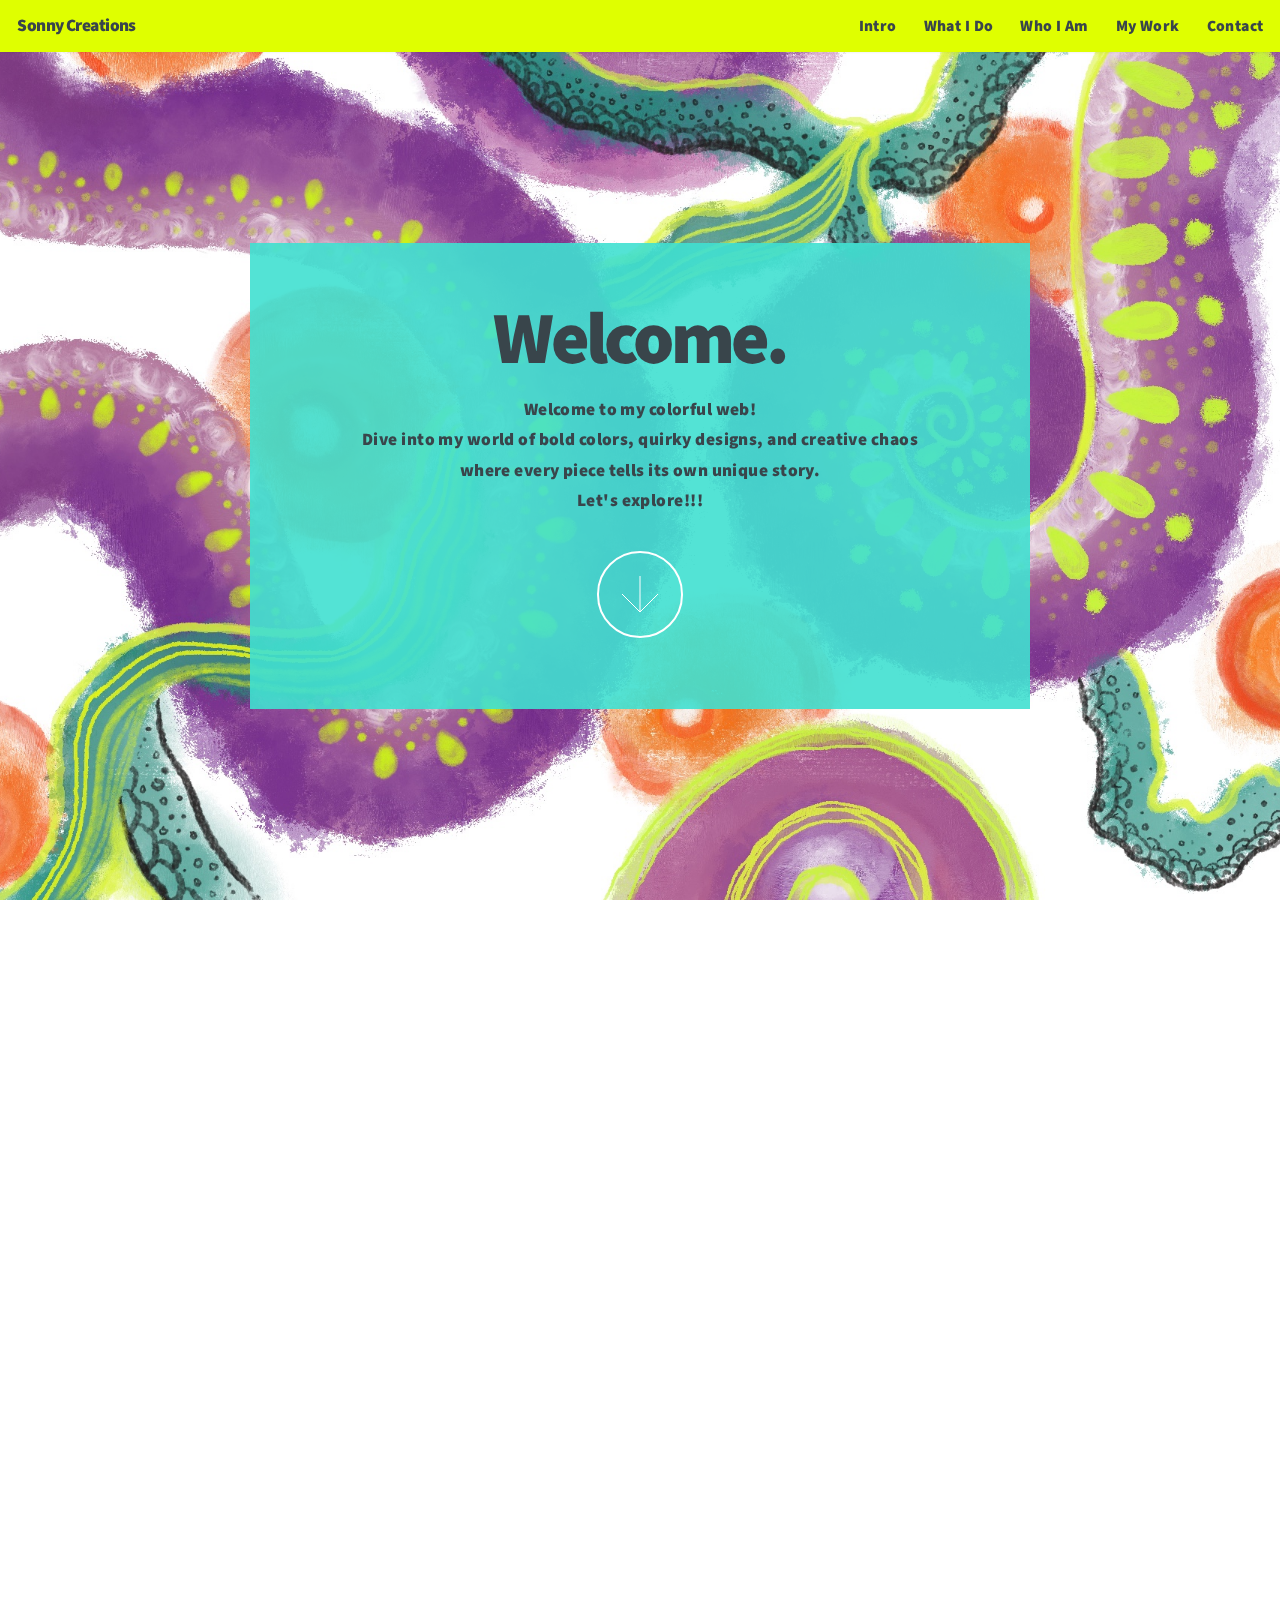
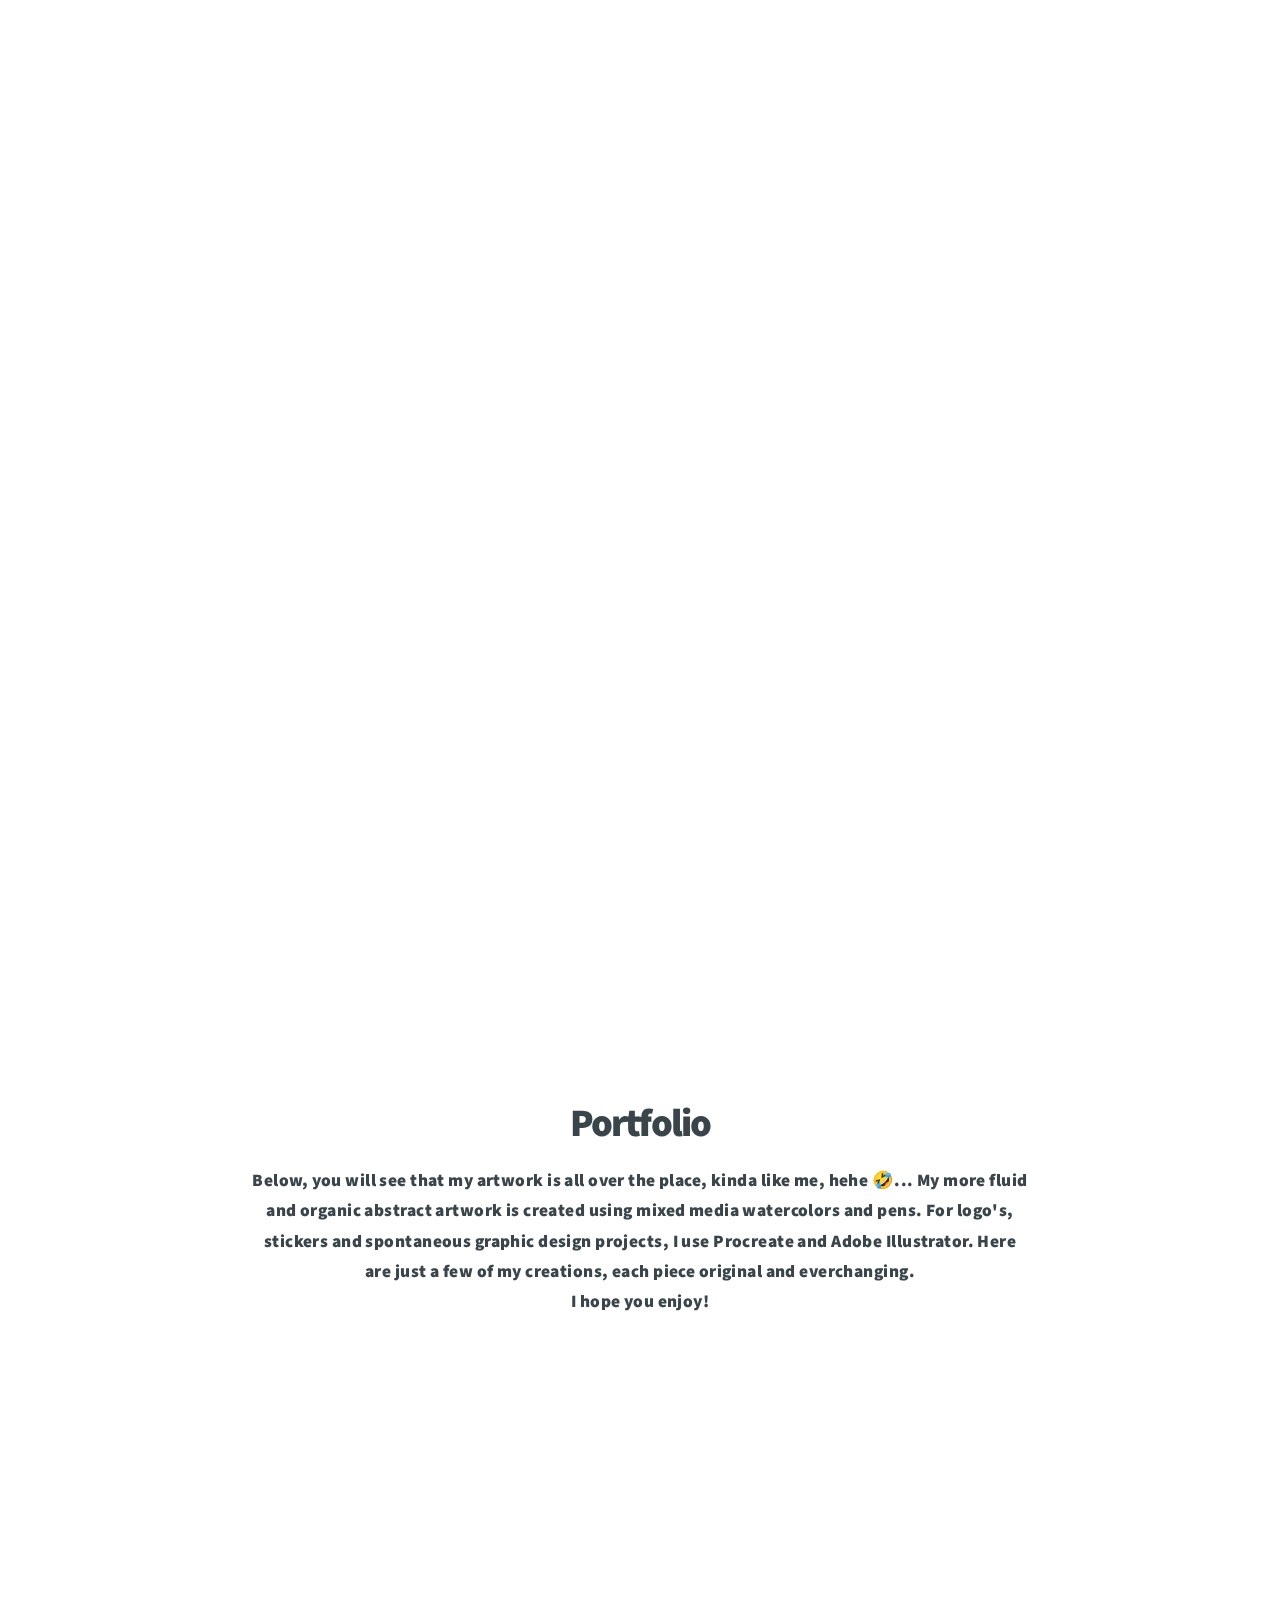
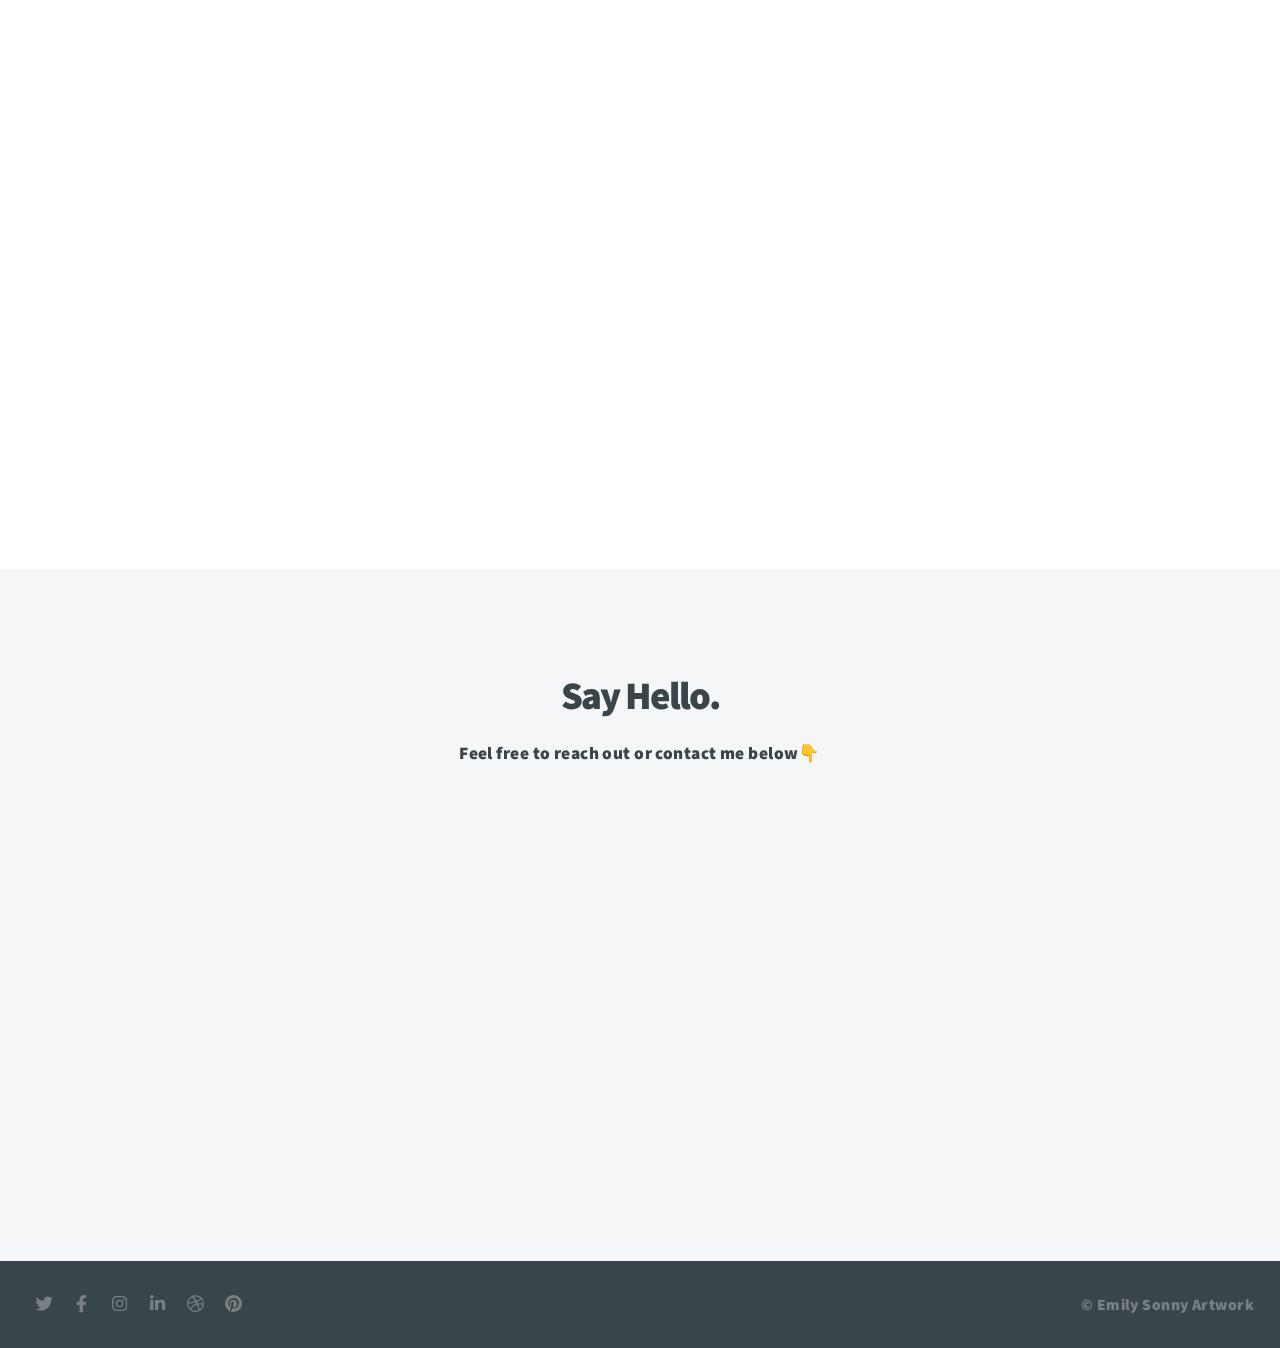
==== commit e5559ced: "Update large WCindex.html" ====
--- a/index.html
+++ b/index.html
@@ -138,7 +138,10 @@
 								<a href="images/fulls/WC03.jpeg" class="image fit"><img src="images/thumbs/WC03.jpeg" title="The Witness" alt="" /></a>
 							</article>
 							<article class="from-right">
-								<a href="images/fulls/WC08.jpeg" class="image fit"><img src="images/thumbs/WC08.jpeg" title="SUmmer Solstice" alt="" /></a>
+								<a href="images/fulls/WC08.jpeg" class="image fit"><img src="images/thumbs/WC08.jpeg" title="Summer Solstice" alt="" /></a>
+							</article>
+							<article class="from-right">
+								<a href="images/fulls/largeWC.jpeg" class="image fit"><img src="images/thumbs/largeWC.jpeg" title="Seen" alt="" /></a>
 							</article>
 							<article class="from-right">
 								<a href="images/fulls/beekindWC.jpg" class="image fit"><img src="images/thumbs/beekindWC.jpg" title="Bee Kind" alt="" /></a>
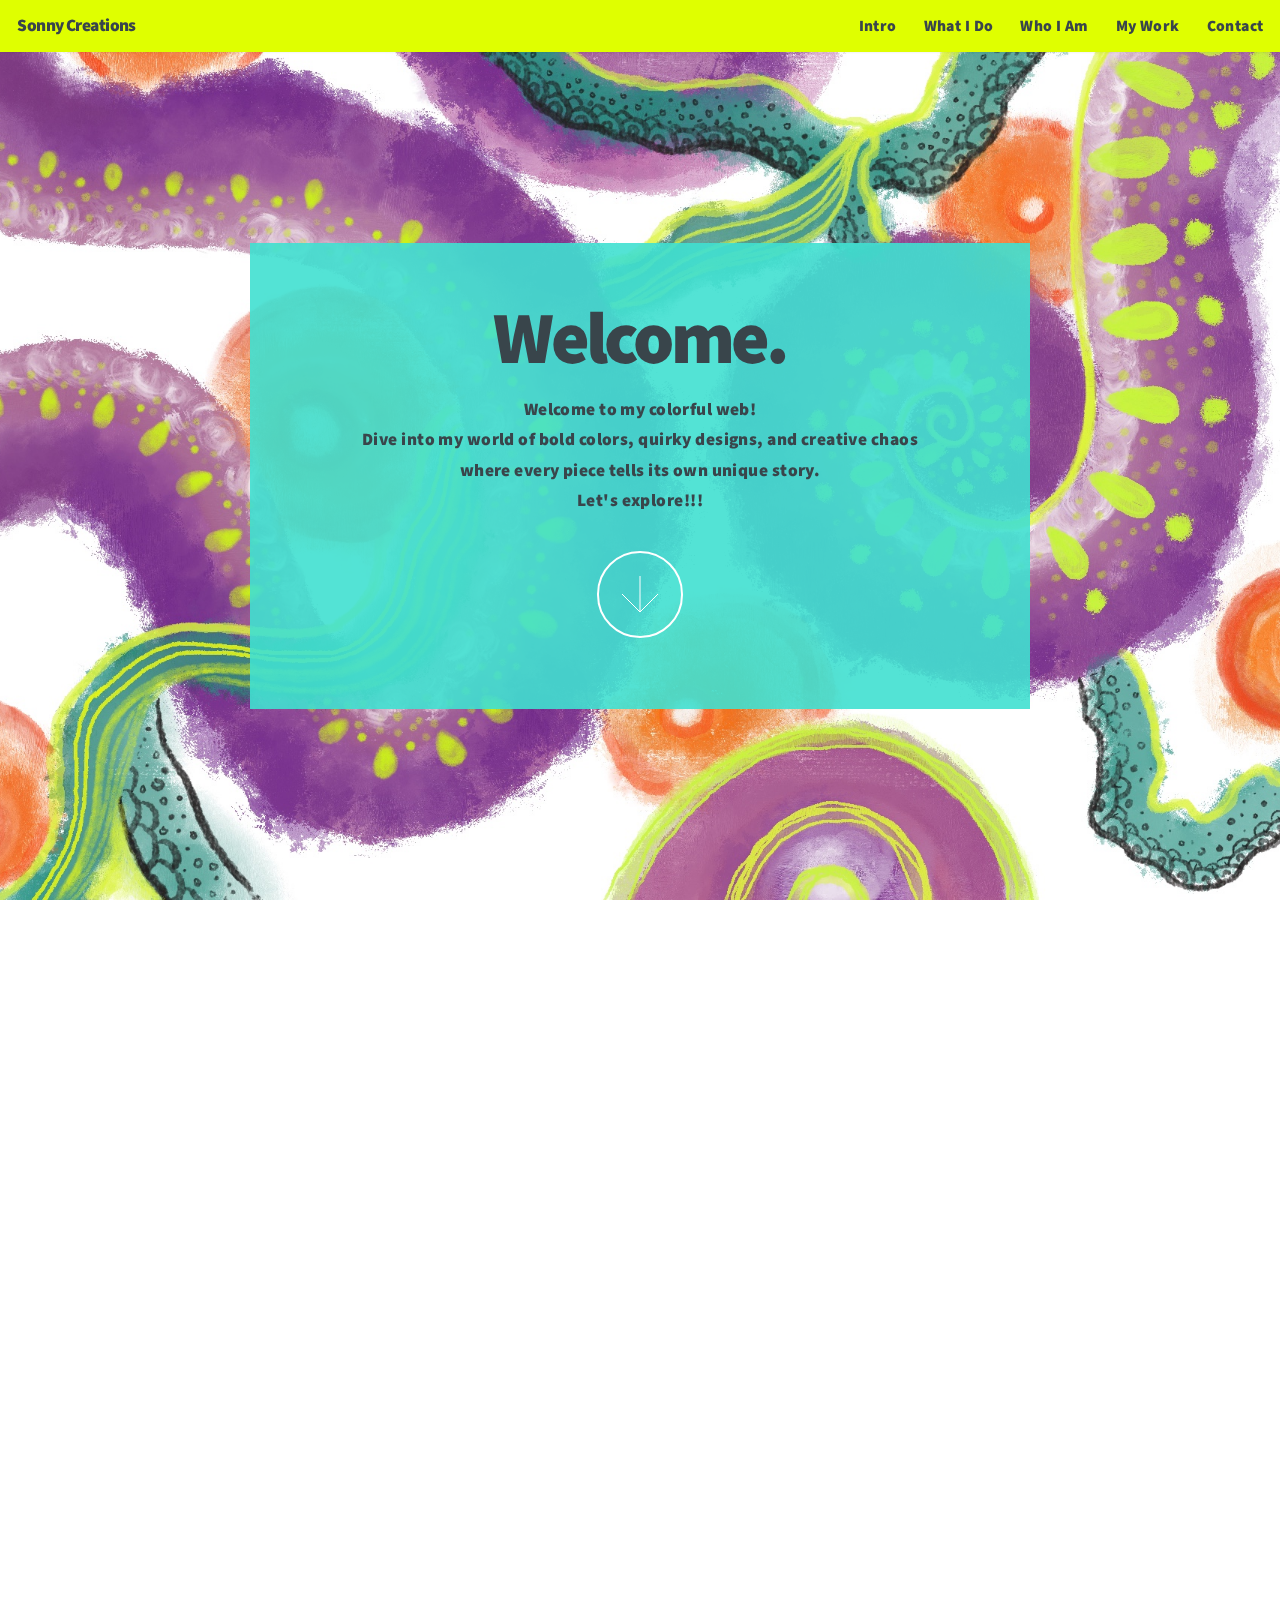
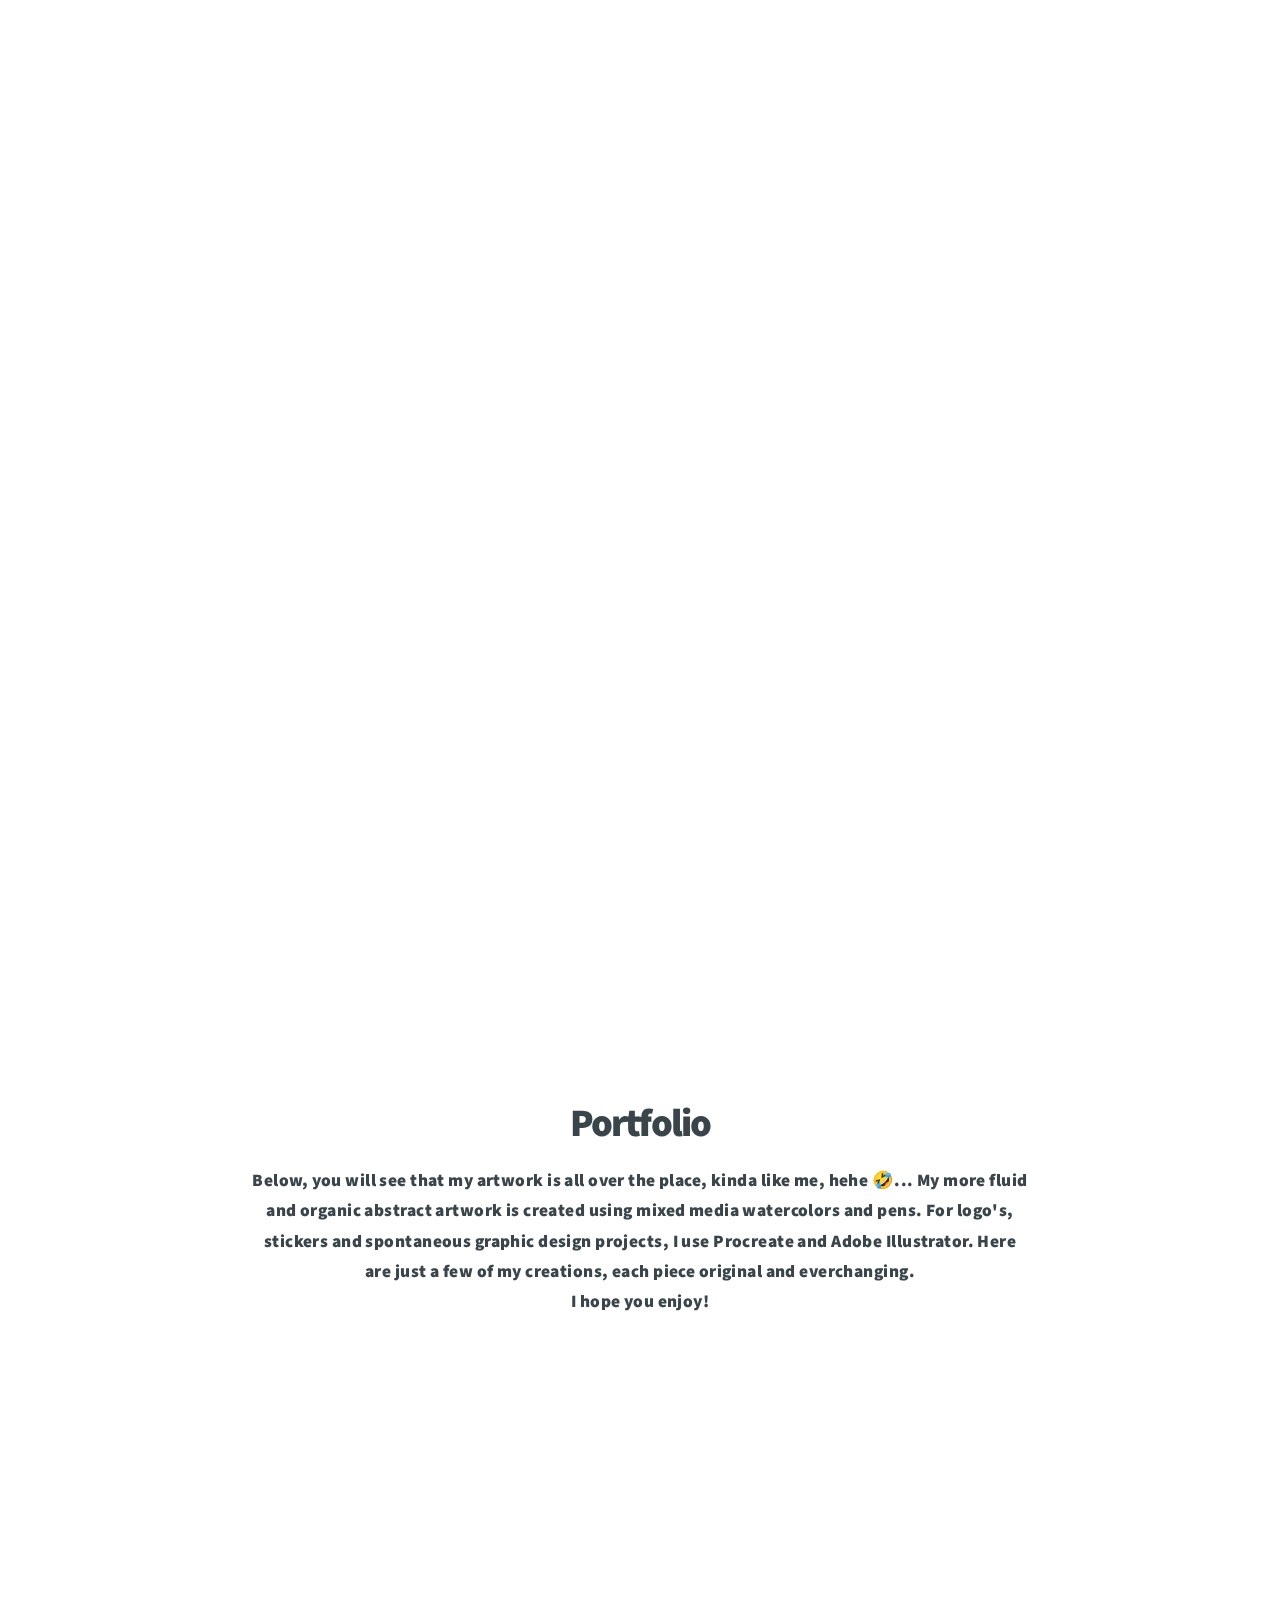
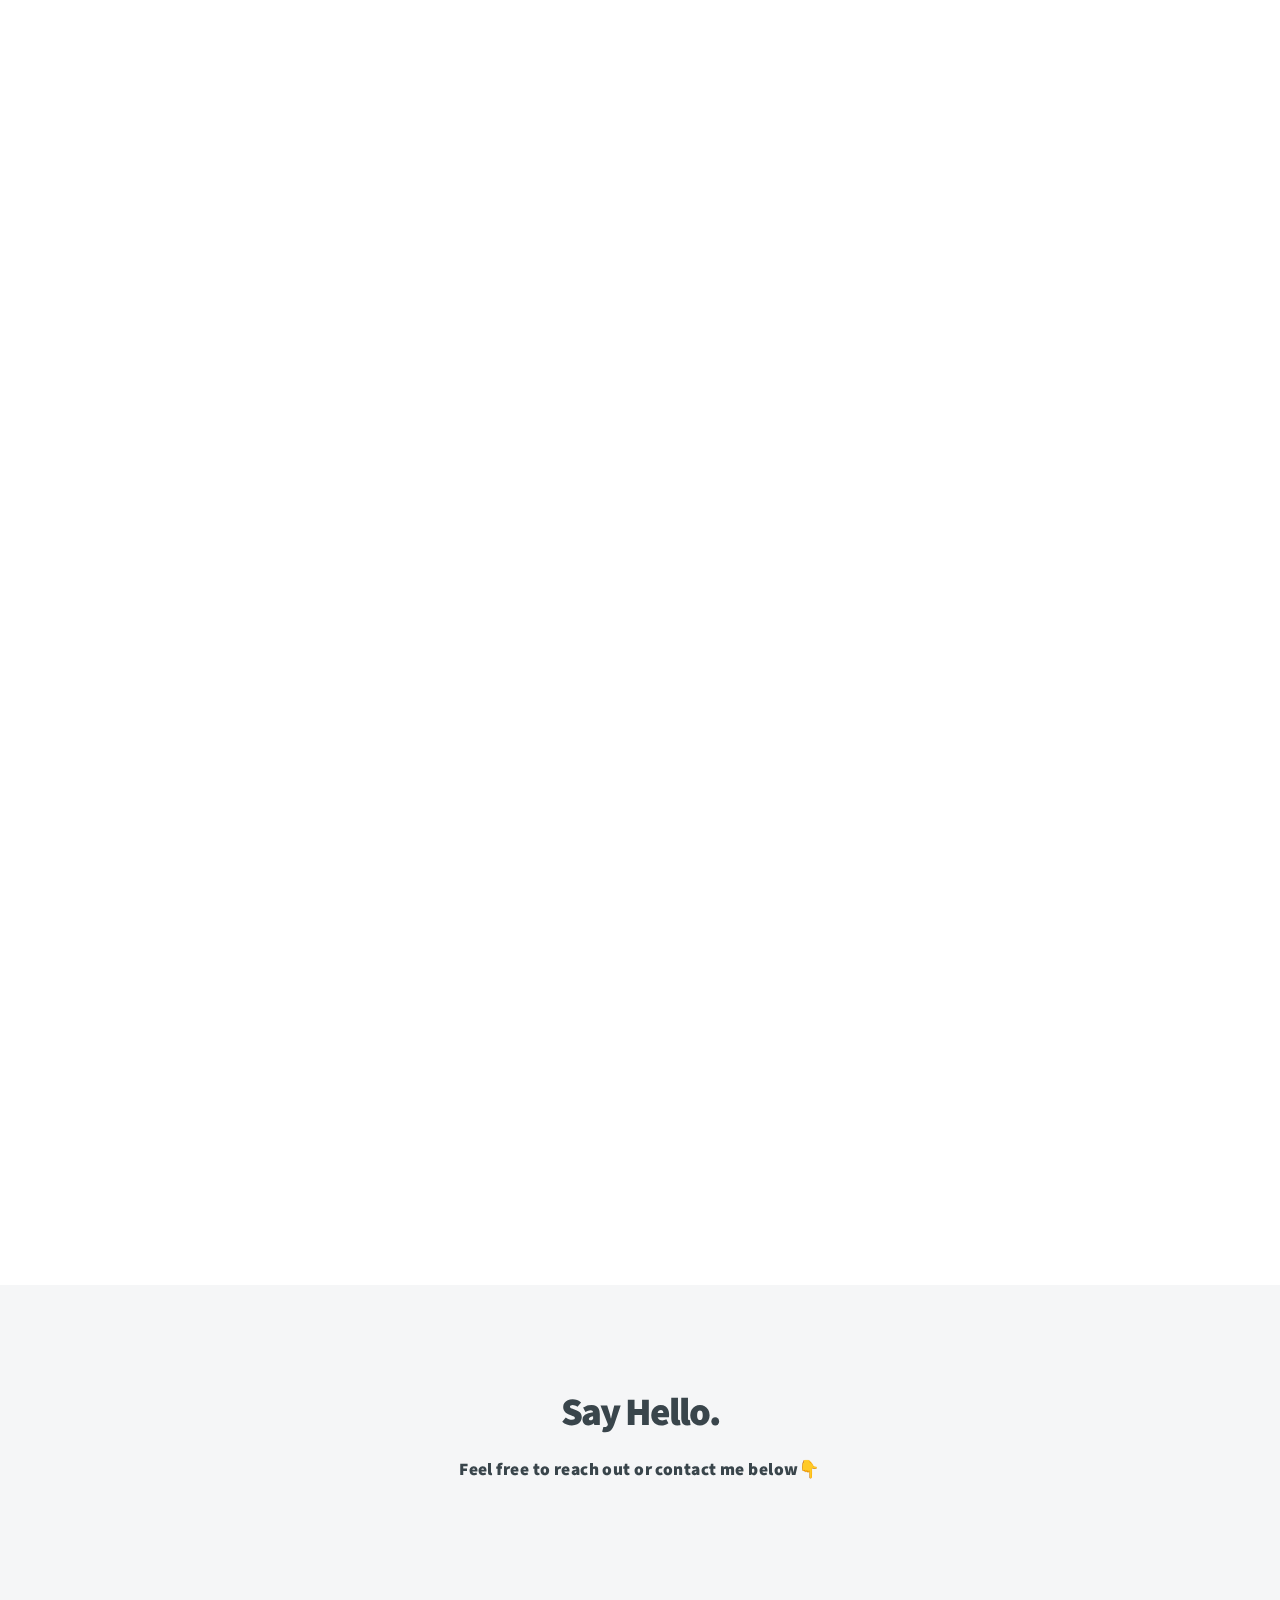
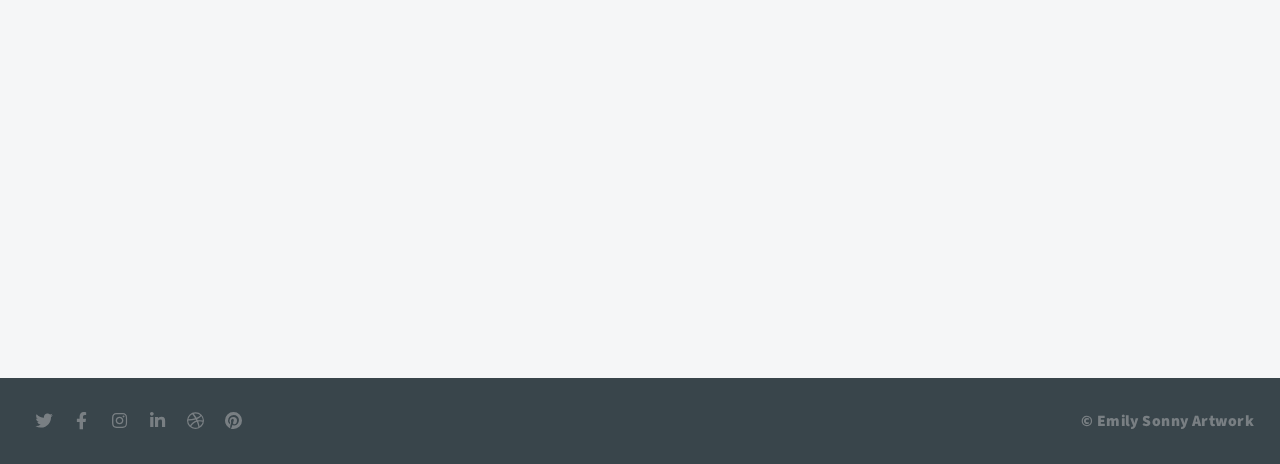
==== commit 98c547e5: "Update index.html" ====
--- a/index.html
+++ b/index.html
@@ -129,19 +129,34 @@
 								<a href="images/fulls/WC04.jpeg" class="image fit"><img src="images/thumbs/WC04.jpeg" title="La Flor Fuego" alt="" /></a>
 							</article>
 							<article class="from-right">
+								<a href="images/fulls/WCgrnblue.jpeg" class="image fit"><img src="images/thumbs/WCgrnblue.jpeg" title="Forever United" alt="" /></a>
+							</article>
+							<article class="from-right">
 								<a href="images/fulls/WC05.jpeg" class="image fit"><img src="images/thumbs/WC05.jpeg" title="Land & Sea" alt="" /></a>
 							</article>
 							<article class="from-right">
+								<a href="images/fulls/WCseascape.jpeg" class="image fit"><img src="images/thumbs/WCseascape.jpeg" title="Land & Sea" alt="" /></a>
+							</article>
+							<article class="from-right">
 								<a href="images/fulls/kickerWC2.jpg" class="image fit"><img src="images/thumbs/kickerWC2.jpg" title="The Kicker" alt="" /></a>
 							</article>
 							<article class="from-right">
+								<a href="images/fulls/WCtriangle.jpeg" class="image fit"><img src="images/thumbs/WCtriangle.jpeg" title="Triangular Angels" alt="" /></a>
+							</article>
+							<article class="from-right">
 								<a href="images/fulls/WC03.jpeg" class="image fit"><img src="images/thumbs/WC03.jpeg" title="The Witness" alt="" /></a>
 							</article>
 							<article class="from-right">
+								<a href="images/fulls/WCrainbowwow.jpeg" class="image fit"><img src="images/thumbs/WCrainbowwow.jpeg" title="Mil Colores" alt="" /></a>
+							</article>
+							<article class="from-right">
 								<a href="images/fulls/WC08.jpeg" class="image fit"><img src="images/thumbs/WC08.jpeg" title="Summer Solstice" alt="" /></a>
 							</article>
 							<article class="from-right">
-								<a href="images/fulls/largeWC.jpeg" class="image fit"><img src="images/thumbs/largeWC.jpeg" title="Seen" alt="" /></a>
+								<a href="images/fulls/WCcircleparty.jpeg" class="image fit"><img src="images/thumbs/WCcircleparty.jpeg" title="Cycloptic" alt="" /></a>
+							</article>
+							<article class="from-right">
+								<a href="images/fulls/largeWC.jpg" class="image fit"><img src="images/thumbs/largeWC.jpg" title="Seen" alt="" /></a>
 							</article>
 							<article class="from-right">
 								<a href="images/fulls/beekindWC.jpg" class="image fit"><img src="images/thumbs/beekindWC.jpg" title="Bee Kind" alt="" /></a>
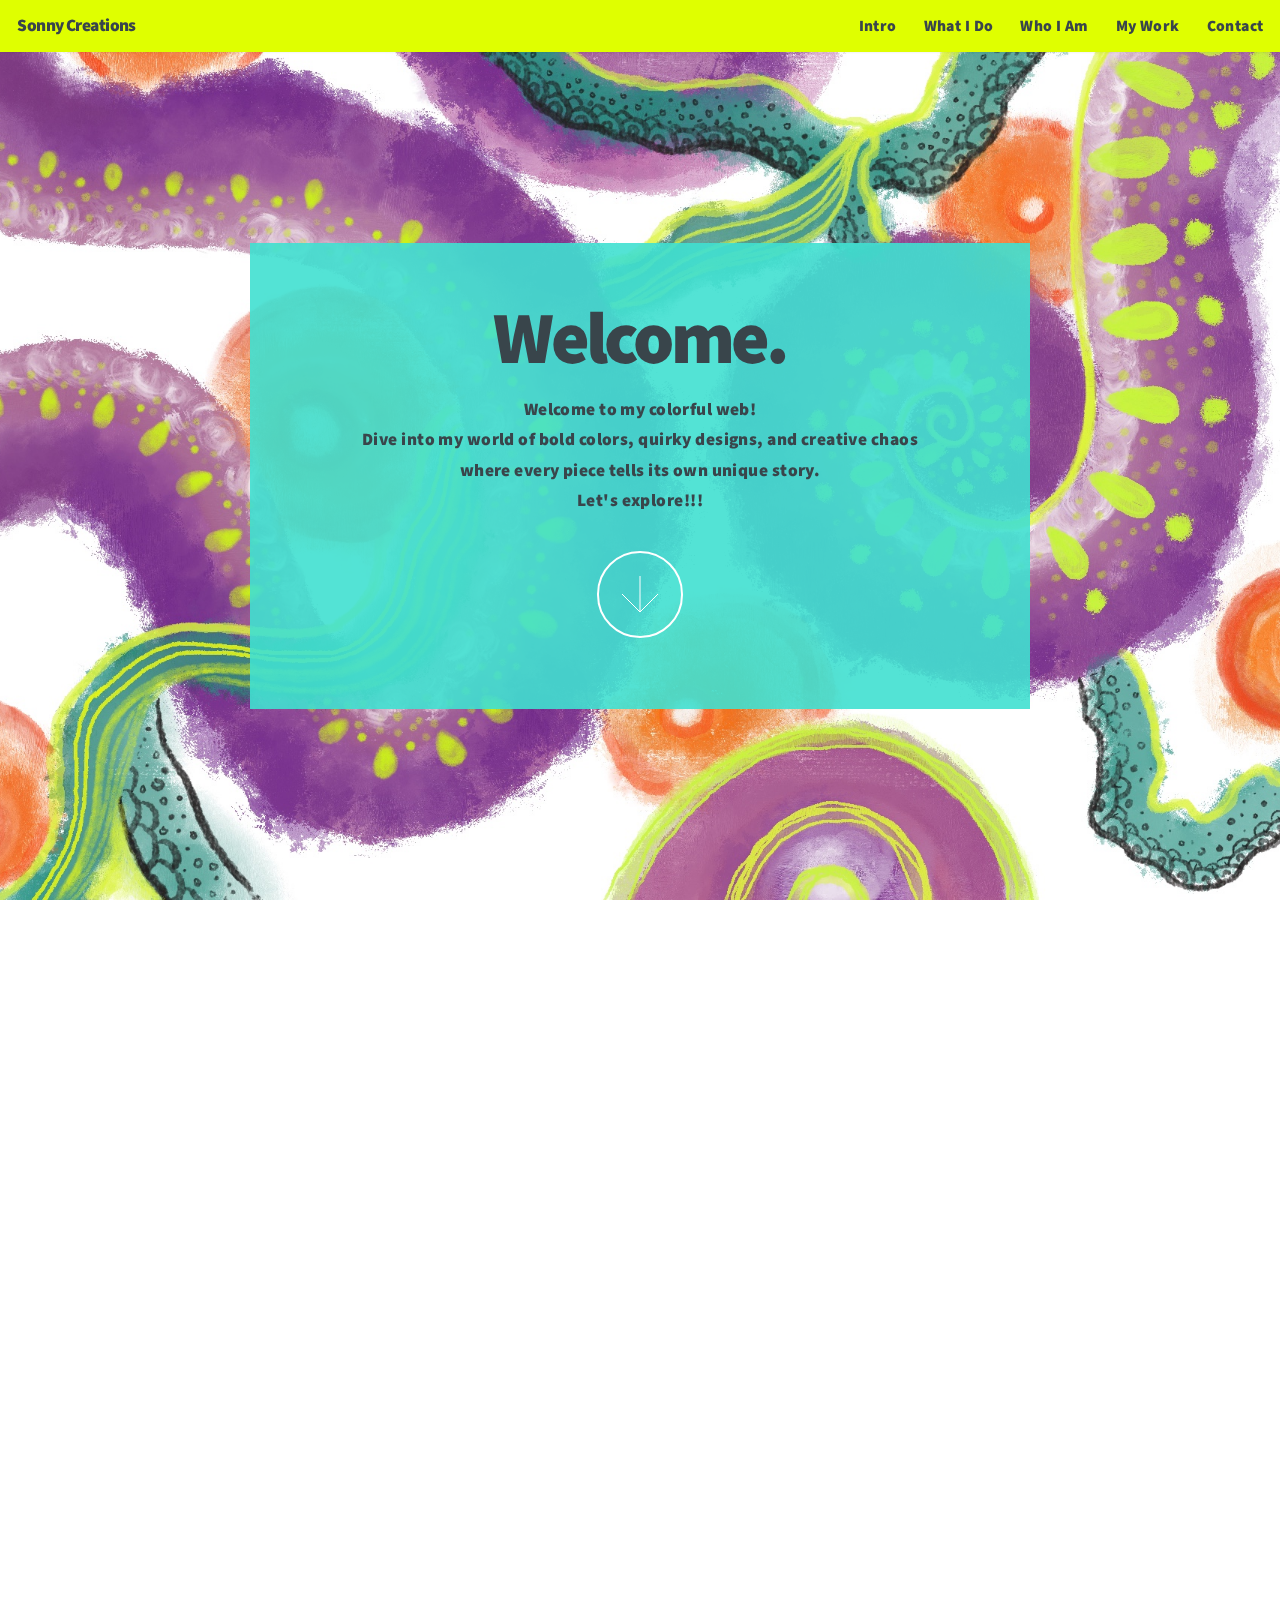
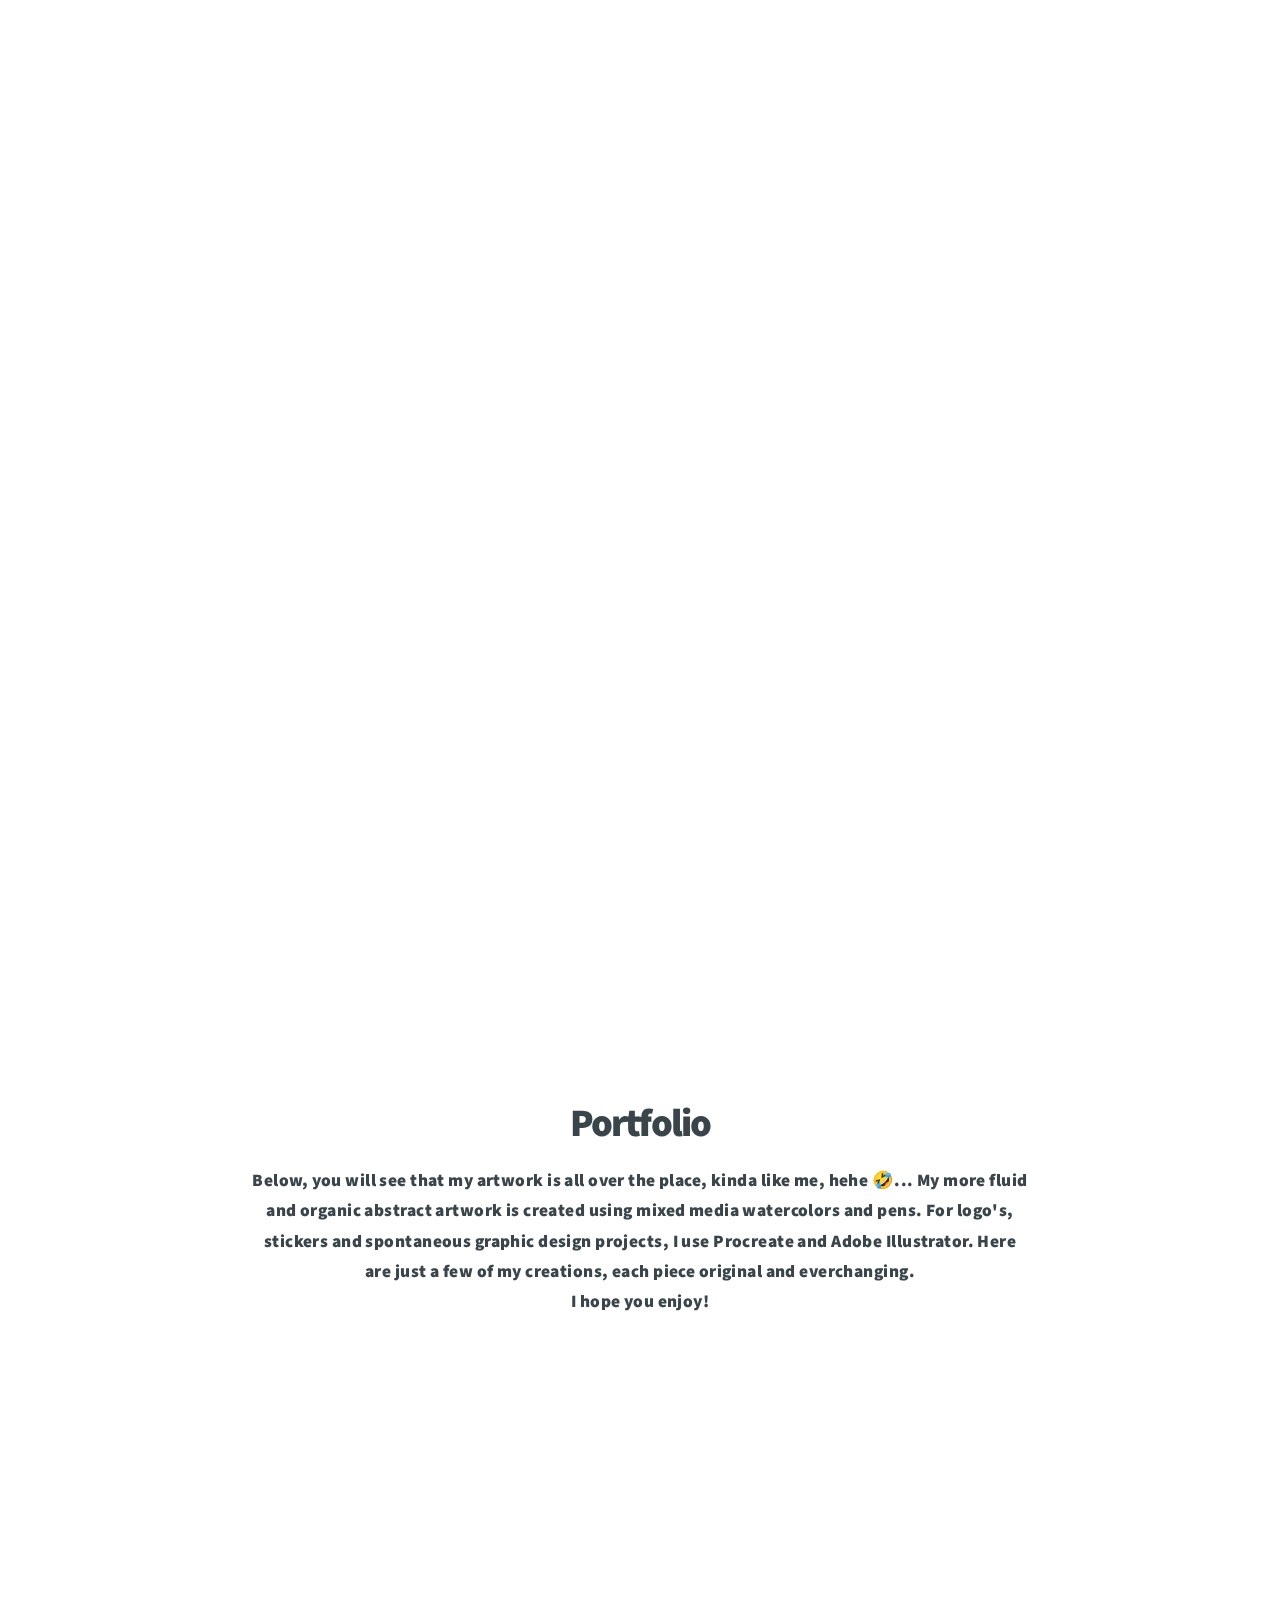
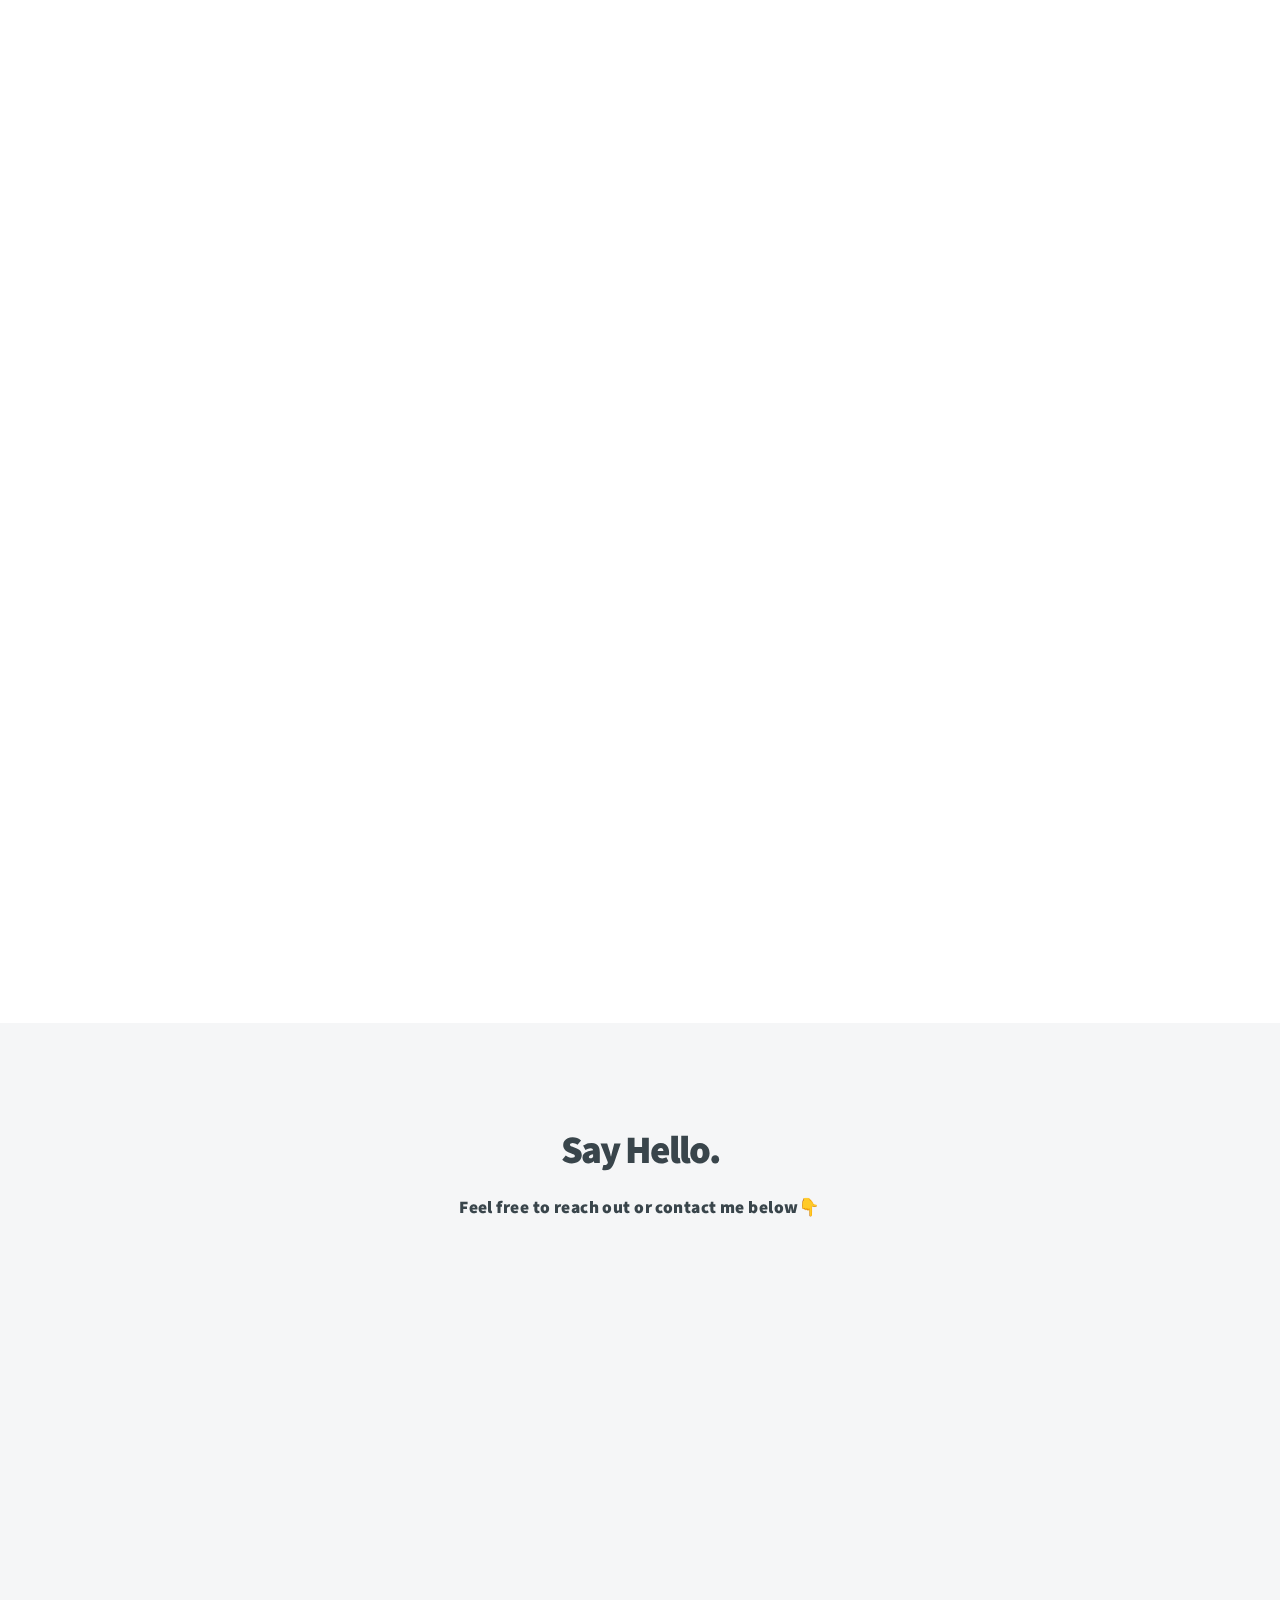
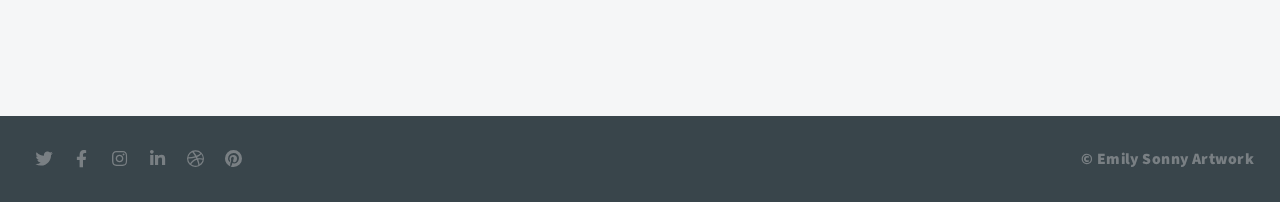
==== commit 5f6d5159: "Update index.html" ====
--- a/index.html
+++ b/index.html
@@ -120,13 +120,13 @@
 								<a href="images/fulls/WC06.jpeg" class="image fit"><img src="images/thumbs/WC06.jpeg" title="Everything, everywhere.. All at Once" alt="" /></a>
 							</article>
 							<article class="from-right">
+								<a href="images/fulls/WC04.jpeg" class="image fit"><img src="images/thumbs/WC04.jpeg" title="La Flor Fuego" alt="" /></a>
+							</article>
+							<article class="from-right">
+								<a href="images/fulls/WC07.jpeg" class="image fit"><img src="images/thumbs/WC07.jpeg" title="Dark Sun" alt="" /></a>
+							</article>
+							<article class="from-right">
 								<a href="images/fulls/WC02.jpeg" class="image fit"><img src="images/thumbs/WC02.jpeg" title="Ethereal Dance" alt="" /></a>
-							</article>
-							<article class="from-right">
-								<a href="images/fulls/WC07.jpeg" class="image fit"><img src="images/thumbs/WC07.jpeg" title="Dark Sun" alt="" /></a>
-							</article>
-							<article class="from-right">
-								<a href="images/fulls/WC04.jpeg" class="image fit"><img src="images/thumbs/WC04.jpeg" title="La Flor Fuego" alt="" /></a>
 							</article>
 							<article class="from-right">
 								<a href="images/fulls/WCgrnblue.jpeg" class="image fit"><img src="images/thumbs/WCgrnblue.jpeg" title="Forever United" alt="" /></a>
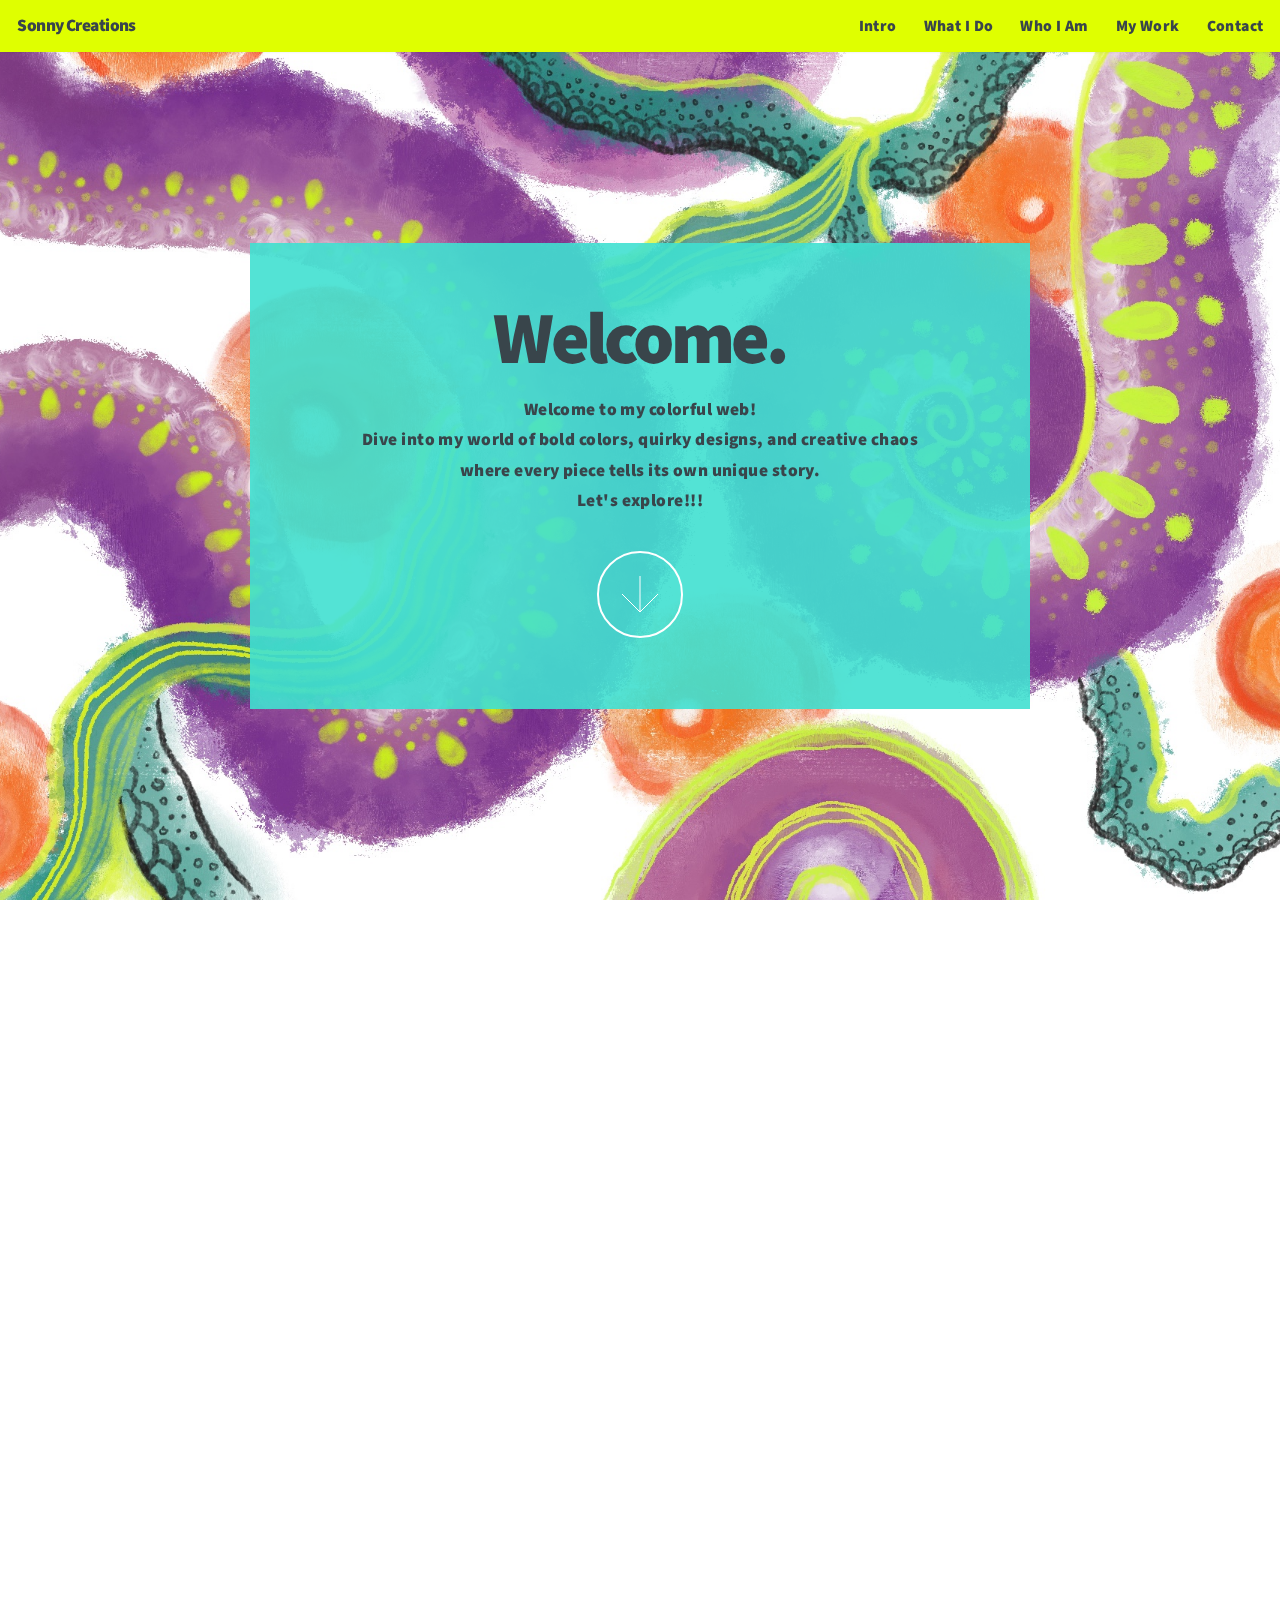
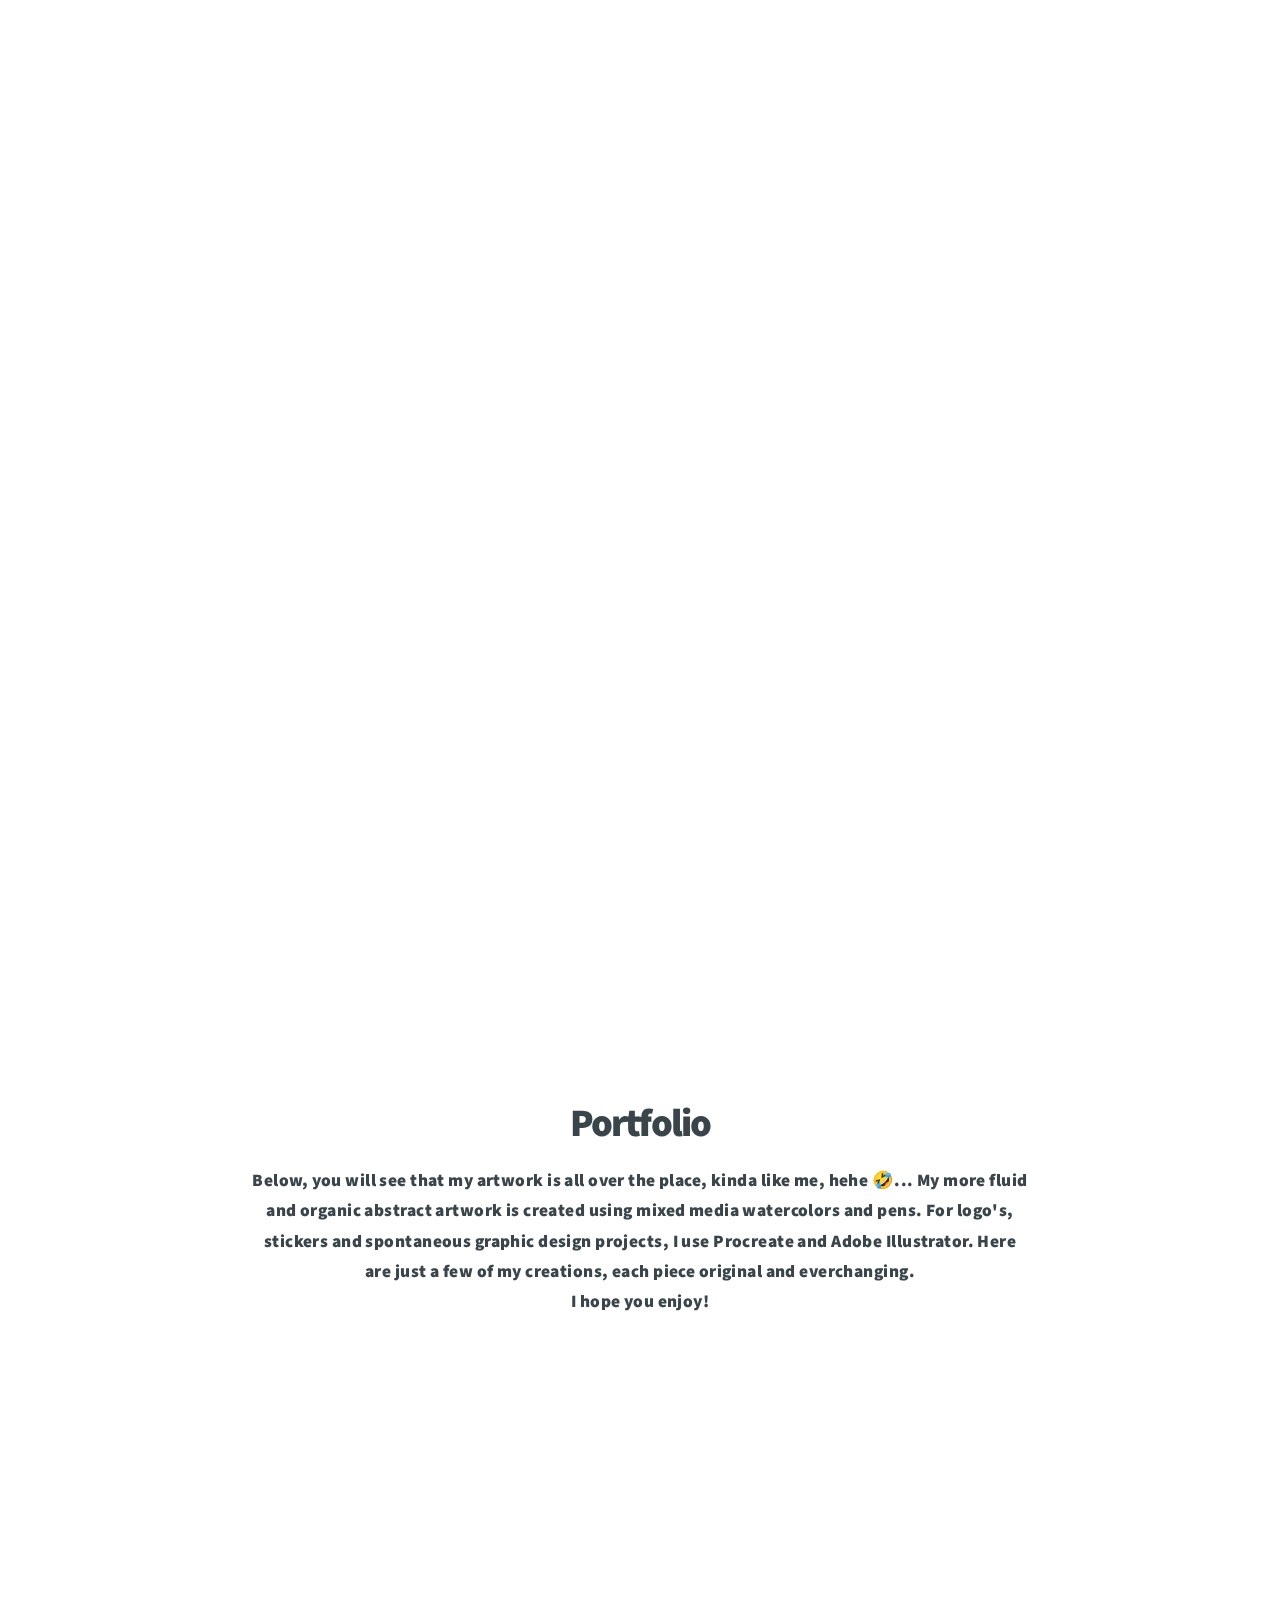
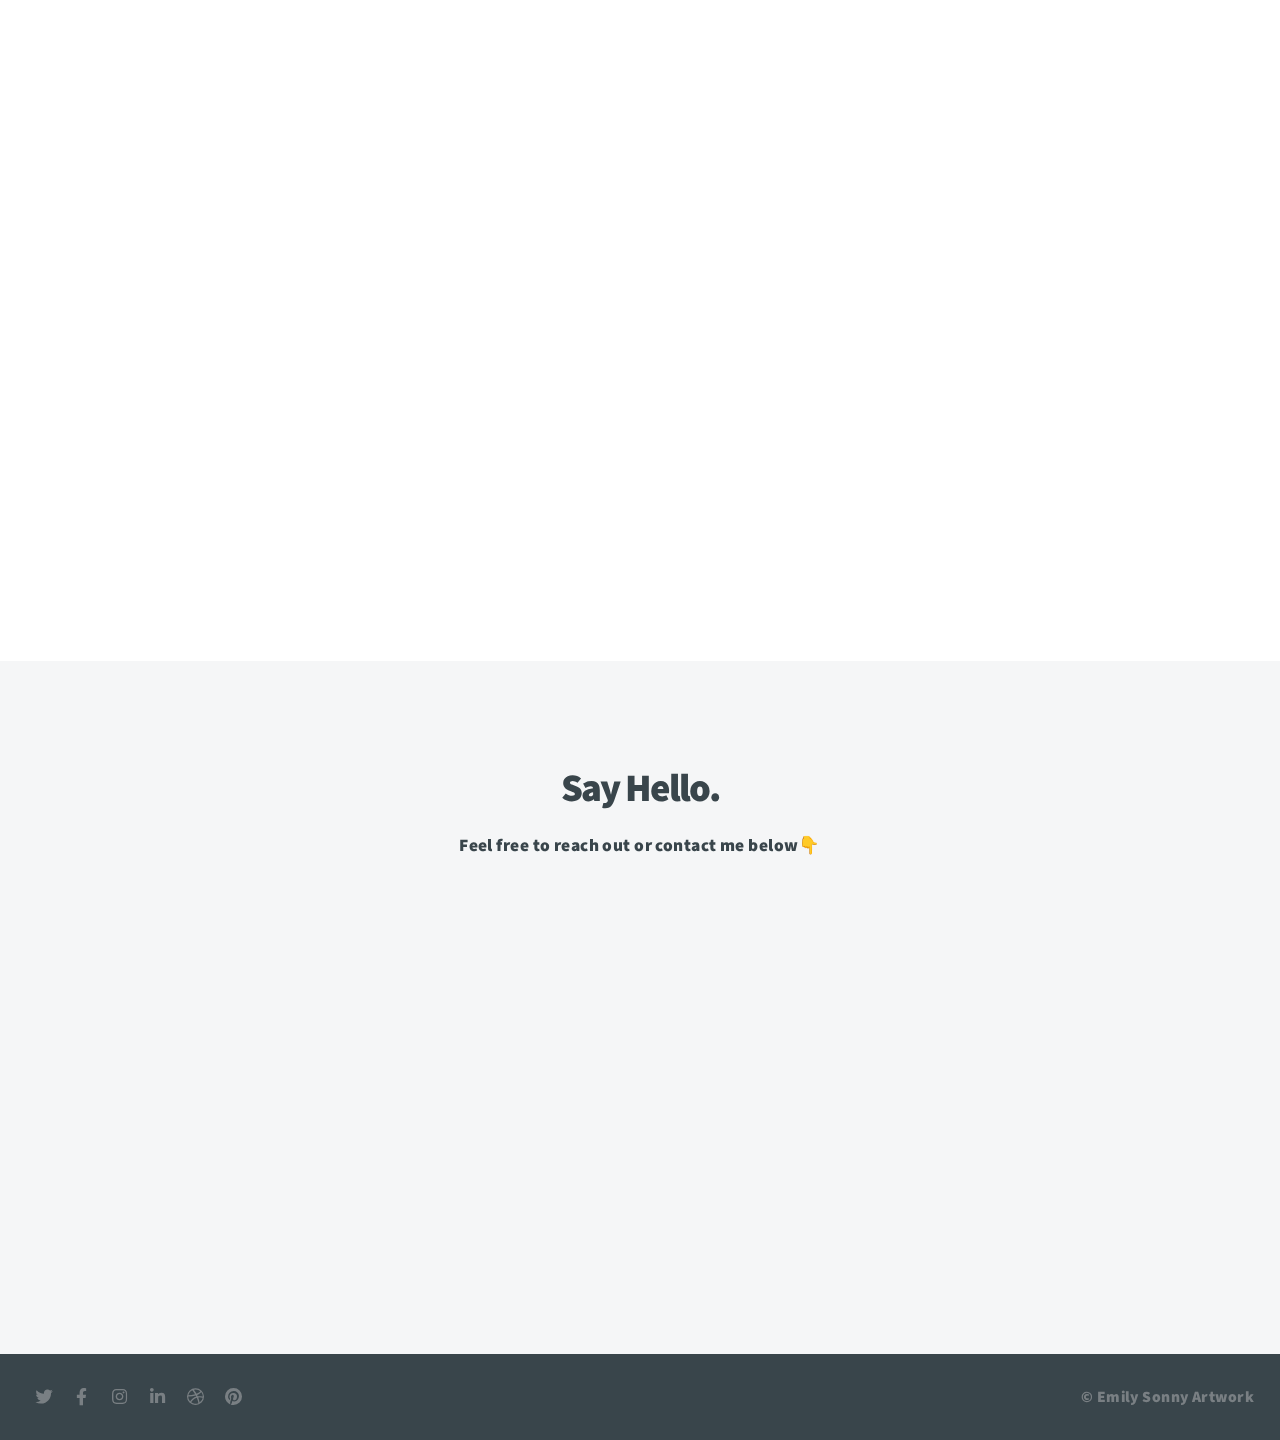
==== commit 77af3a4d: "Update index.html" ====
--- a/index.html
+++ b/index.html
@@ -129,31 +129,31 @@
 								<a href="images/fulls/WC02.jpeg" class="image fit"><img src="images/thumbs/WC02.jpeg" title="Ethereal Dance" alt="" /></a>
 							</article>
 							<article class="from-right">
+								<a href="images/fulls/WC05.jpeg" class="image fit"><img src="images/thumbs/WC05.jpeg" title="Land & Sea" alt="" /></a>
+							</article>
+							<article class="from-right">
+								<a href="images/fulls/kickerWC2.jpg" class="image fit"><img src="images/thumbs/kickerWC2.jpg" title="The Kicker" alt="" /></a>
+							</article>
+							<article class="from-right">
+								<a href="images/fulls/WC03.jpeg" class="image fit"><img src="images/thumbs/WC03.jpeg" title="The Witness" alt="" /></a>
+							</article>
+							<article class="from-right">
+								<a href="images/fulls/WC08.jpeg" class="image fit"><img src="images/thumbs/WC08.jpeg" title="Summer Solstice" alt="" /></a>
+							</article>
+							<article class="from-right">
+								<a href="images/fulls/WCseascape.jpeg" class="image fit"><img src="images/thumbs/WCseascape.jpeg" title="Land & Sea" alt="" /></a>
+							</article>
+							<article class="from-right">
+								<a href="images/fulls/WCcircleparty.jpeg" class="image fit"><img src="images/thumbs/WCcircleparty.jpeg" title="Cycloptic" alt="" /></a>
+							</article>
+							<article class="from-right">
 								<a href="images/fulls/WCgrnblue.jpeg" class="image fit"><img src="images/thumbs/WCgrnblue.jpeg" title="Forever United" alt="" /></a>
 							</article>
 							<article class="from-right">
-								<a href="images/fulls/WC05.jpeg" class="image fit"><img src="images/thumbs/WC05.jpeg" title="Land & Sea" alt="" /></a>
-							</article>
-							<article class="from-right">
-								<a href="images/fulls/WCseascape.jpeg" class="image fit"><img src="images/thumbs/WCseascape.jpeg" title="Land & Sea" alt="" /></a>
-							</article>
-							<article class="from-right">
-								<a href="images/fulls/kickerWC2.jpg" class="image fit"><img src="images/thumbs/kickerWC2.jpg" title="The Kicker" alt="" /></a>
+								<a href="images/fulls/WCrainbowwow.jpeg" class="image fit"><img src="images/thumbs/WCrainbowwow.jpeg" title="Mil Colores" alt="" /></a>
 							</article>
 							<article class="from-right">
 								<a href="images/fulls/WCtriangle.jpeg" class="image fit"><img src="images/thumbs/WCtriangle.jpeg" title="Triangular Angels" alt="" /></a>
-							</article>
-							<article class="from-right">
-								<a href="images/fulls/WC03.jpeg" class="image fit"><img src="images/thumbs/WC03.jpeg" title="The Witness" alt="" /></a>
-							</article>
-							<article class="from-right">
-								<a href="images/fulls/WCrainbowwow.jpeg" class="image fit"><img src="images/thumbs/WCrainbowwow.jpeg" title="Mil Colores" alt="" /></a>
-							</article>
-							<article class="from-right">
-								<a href="images/fulls/WC08.jpeg" class="image fit"><img src="images/thumbs/WC08.jpeg" title="Summer Solstice" alt="" /></a>
-							</article>
-							<article class="from-right">
-								<a href="images/fulls/WCcircleparty.jpeg" class="image fit"><img src="images/thumbs/WCcircleparty.jpeg" title="Cycloptic" alt="" /></a>
 							</article>
 							<article class="from-right">
 								<a href="images/fulls/largeWC.jpg" class="image fit"><img src="images/thumbs/largeWC.jpg" title="Seen" alt="" /></a>
